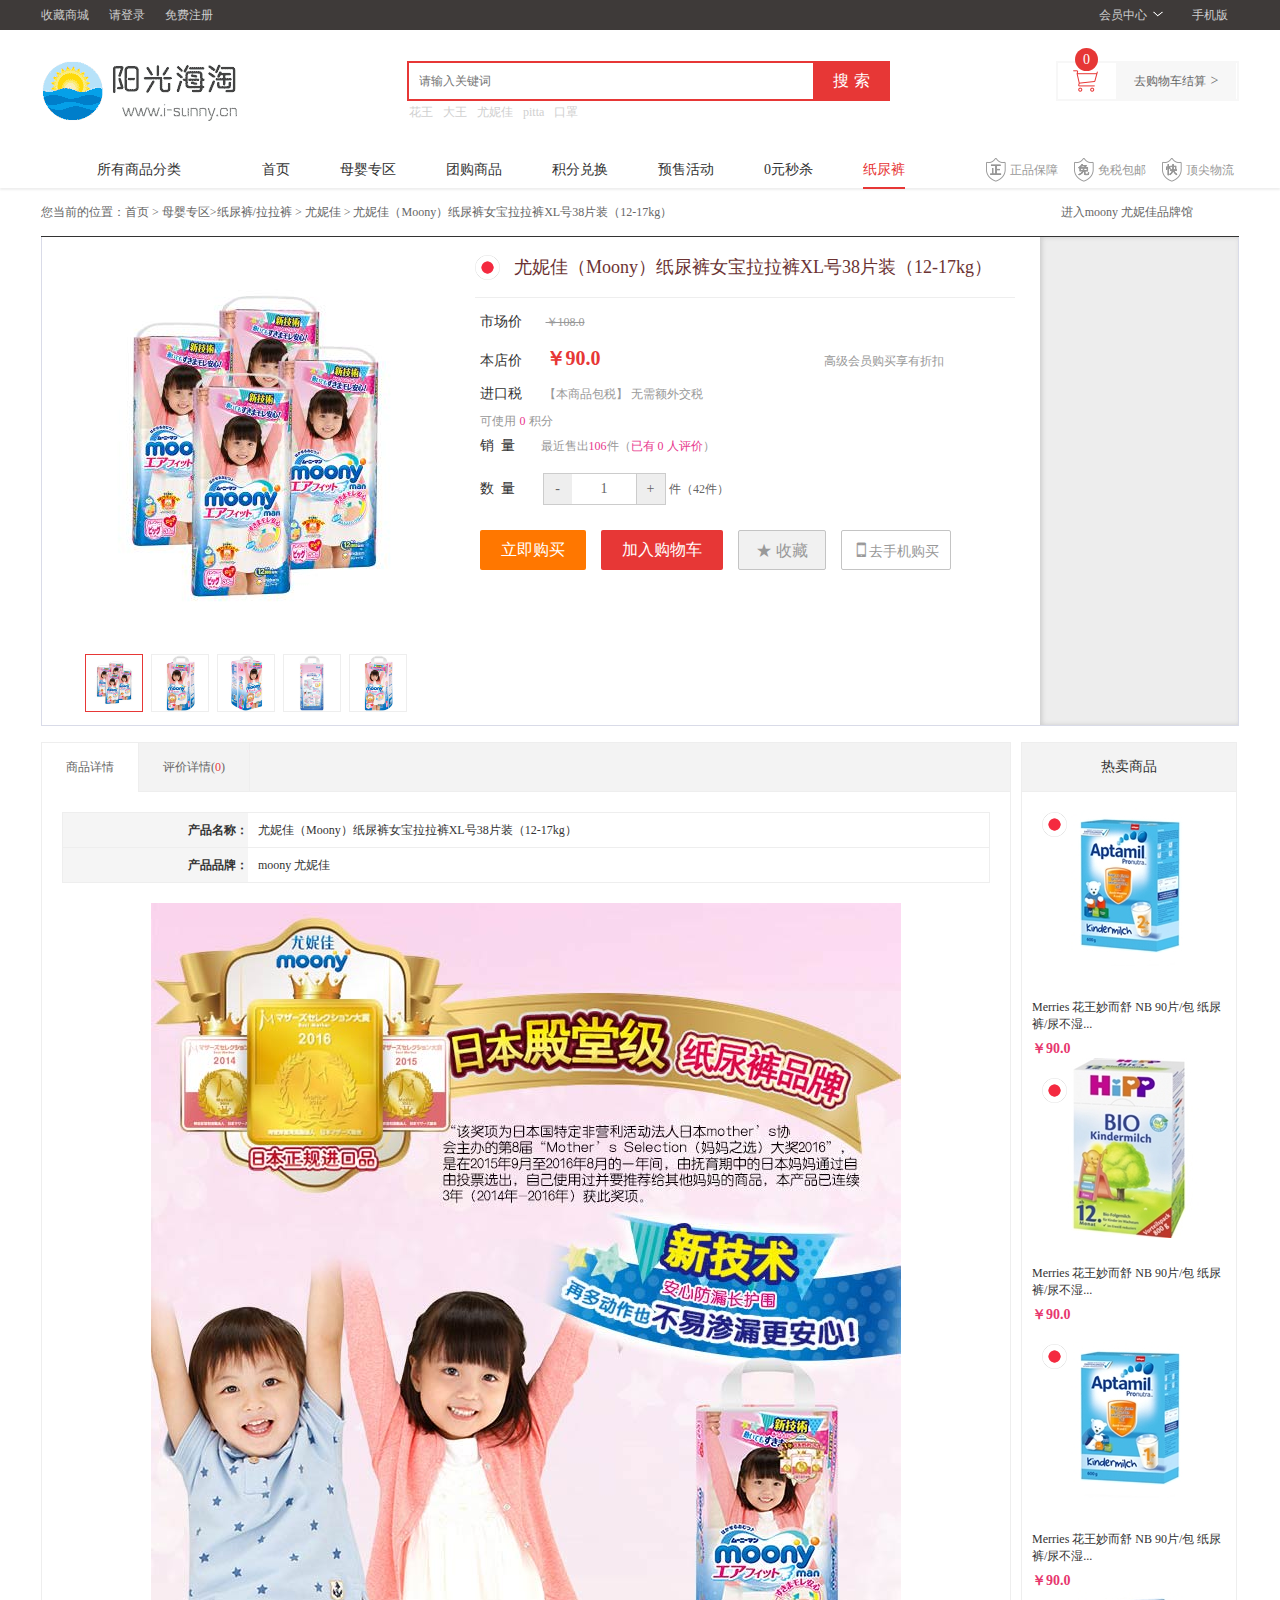
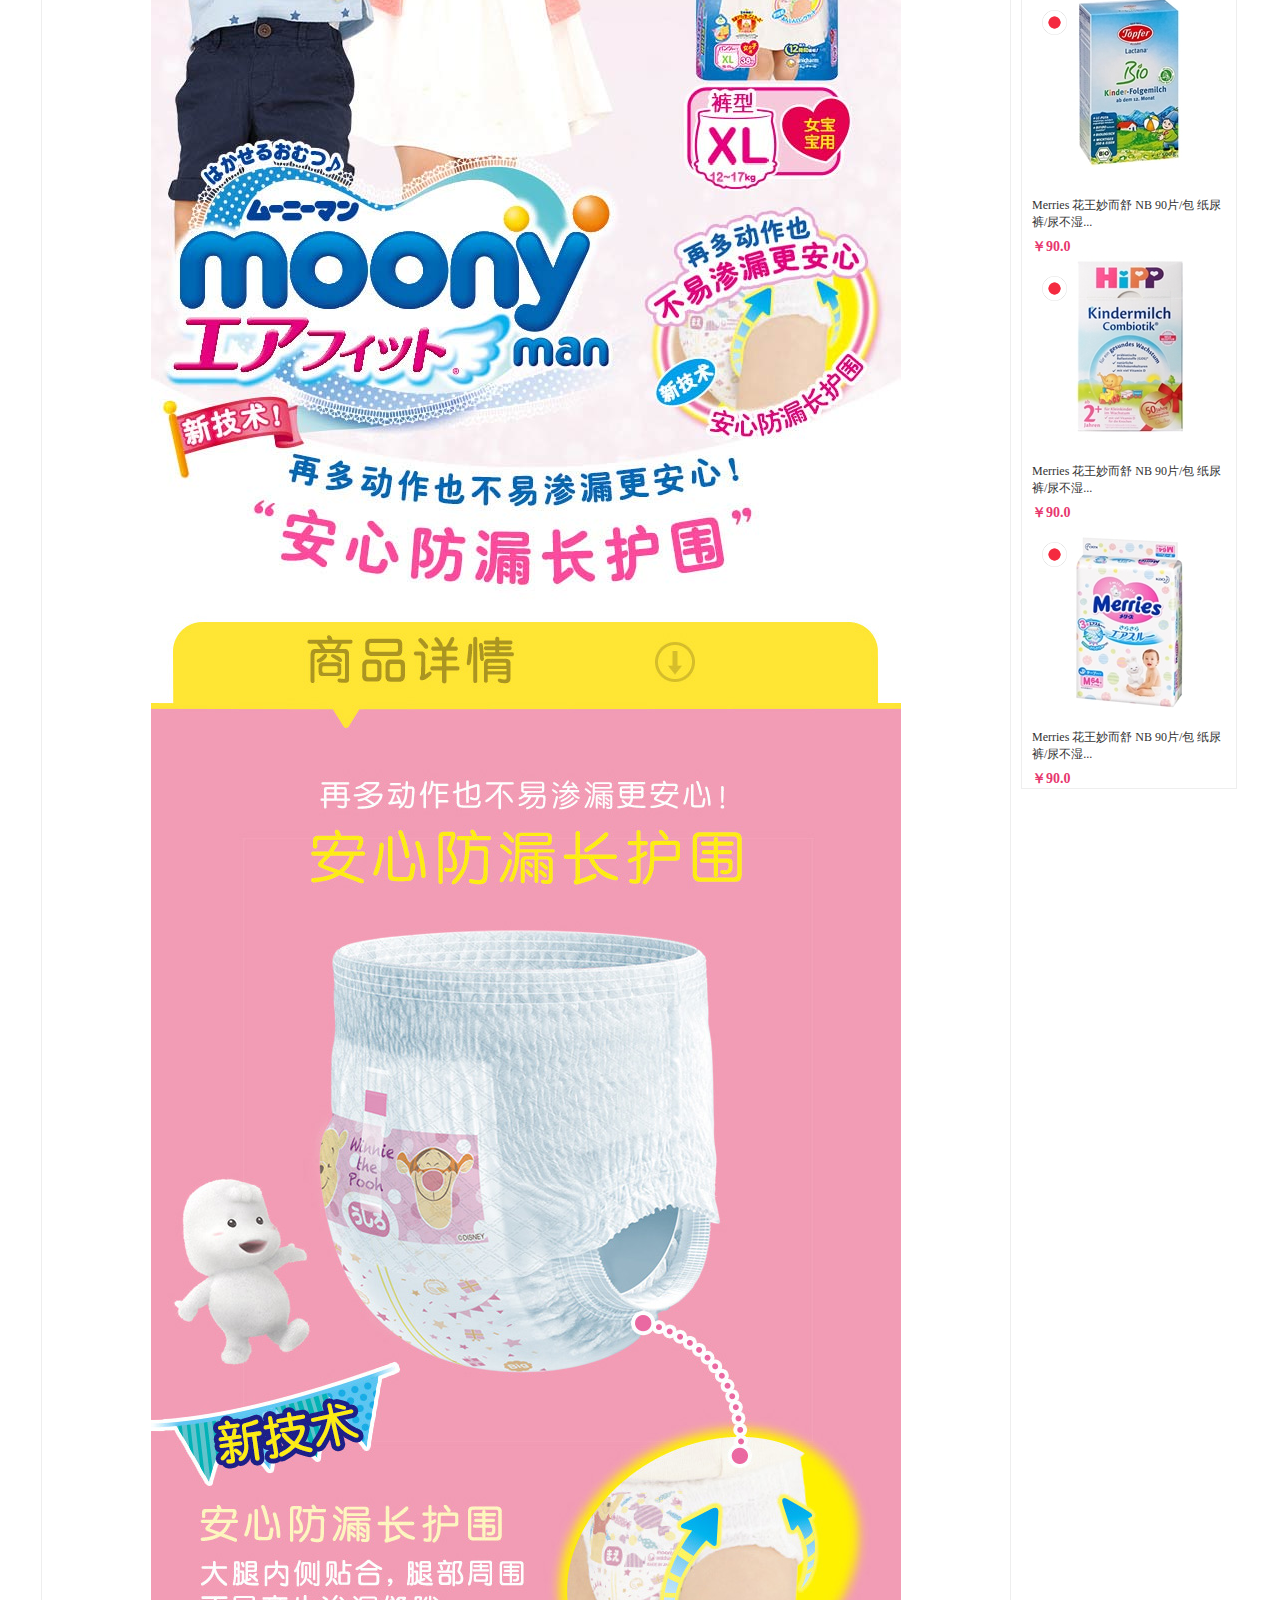
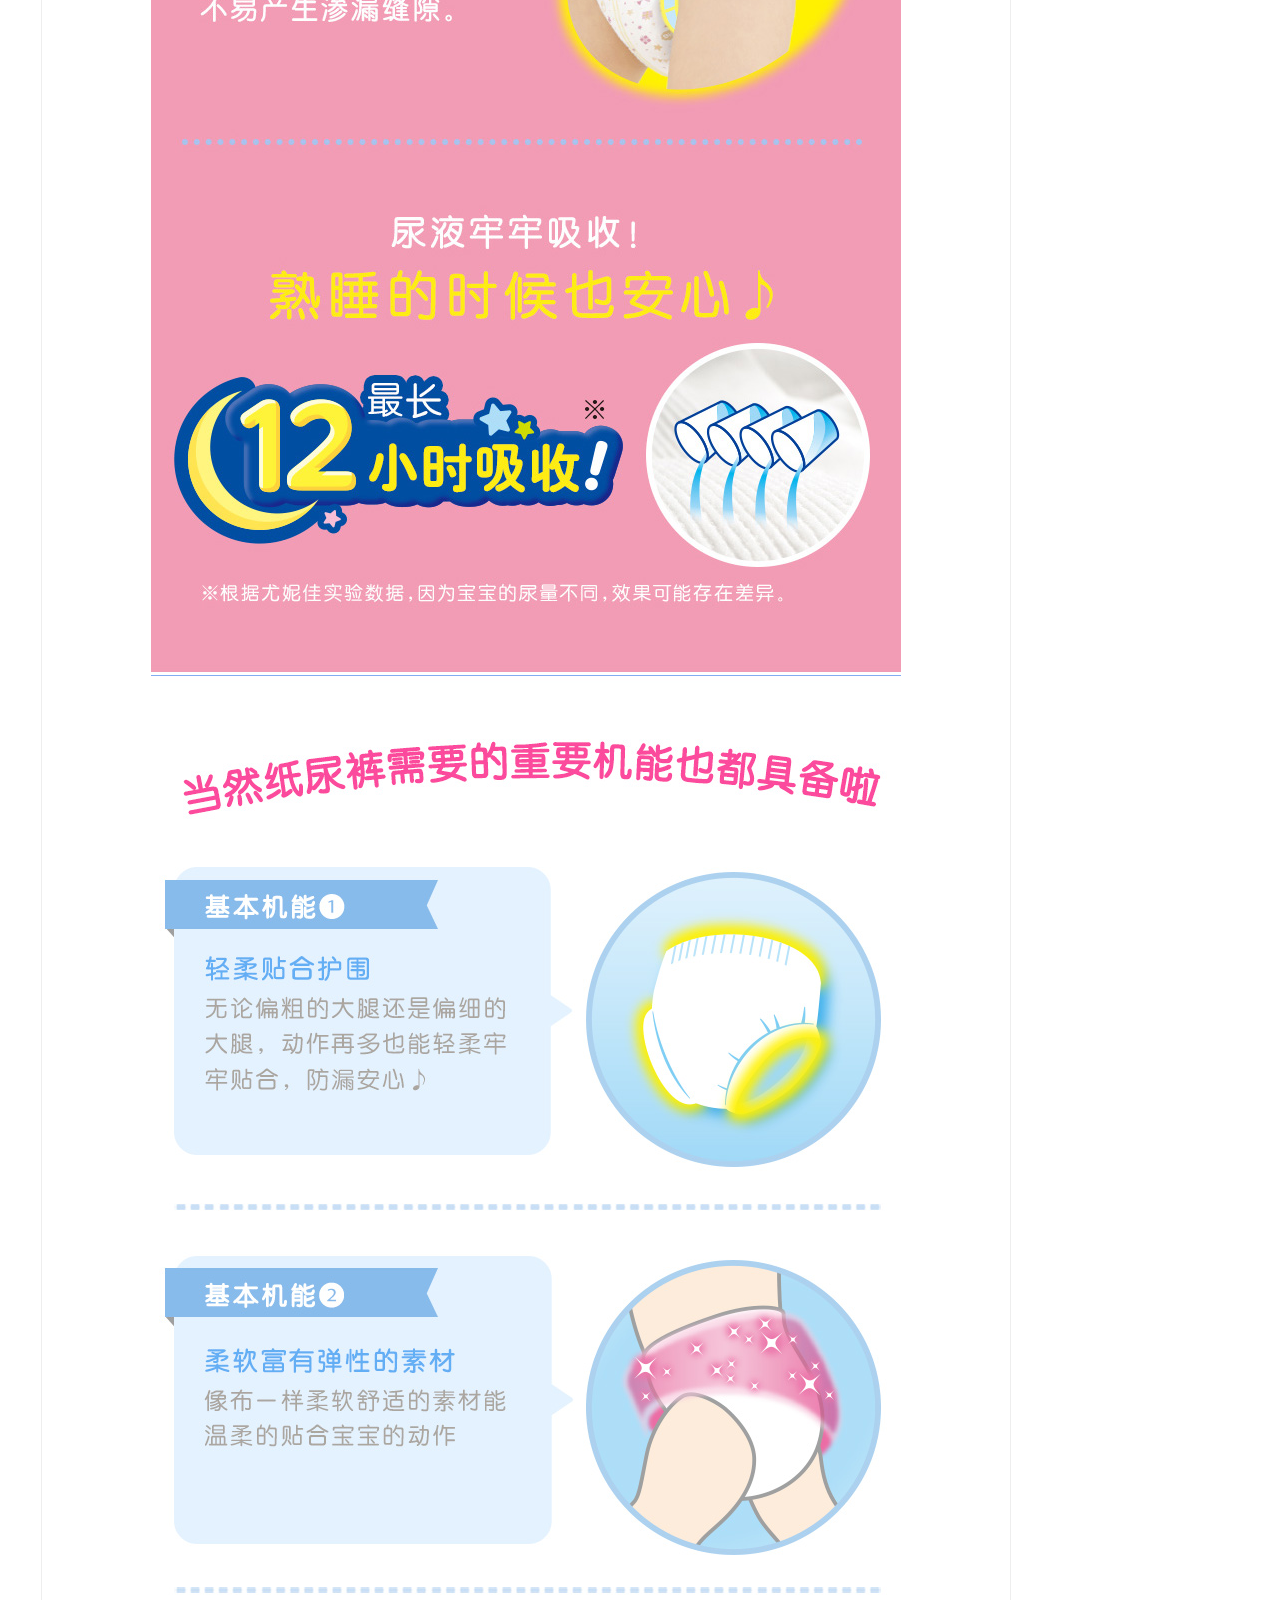
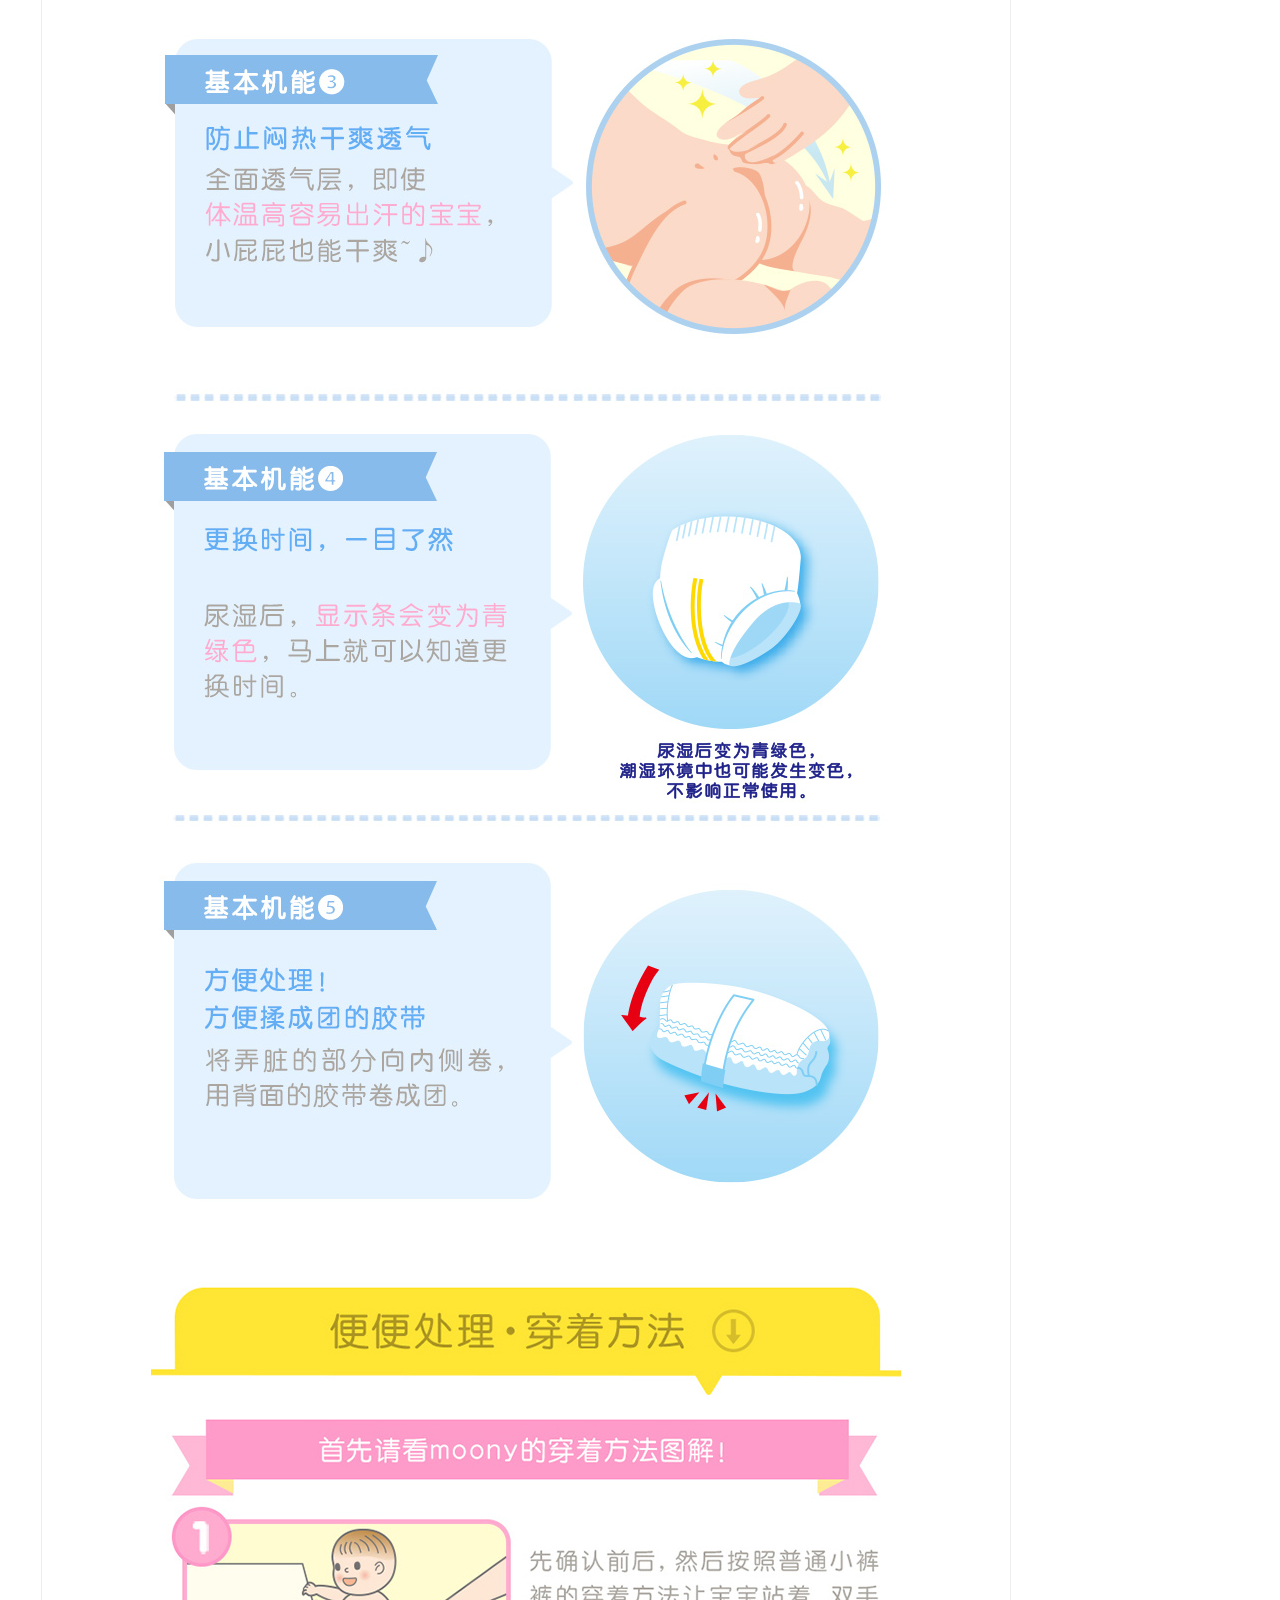
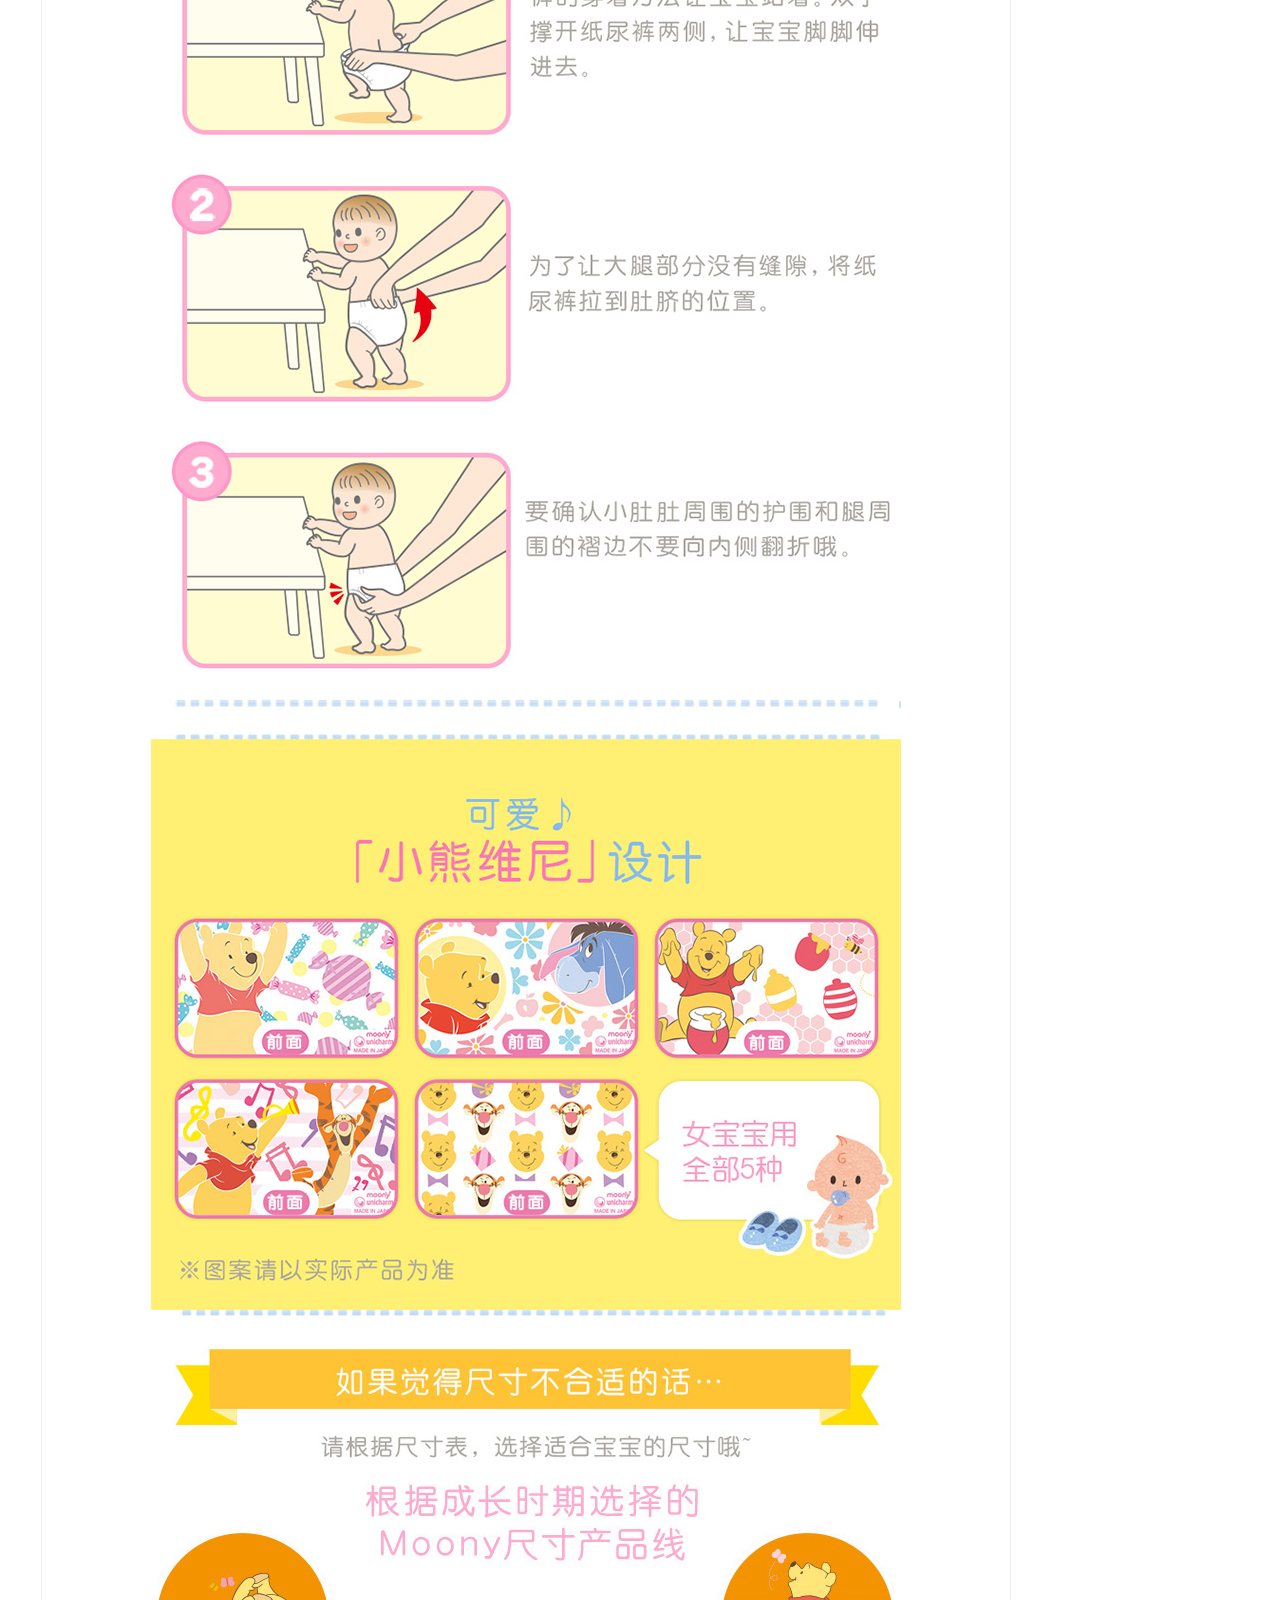
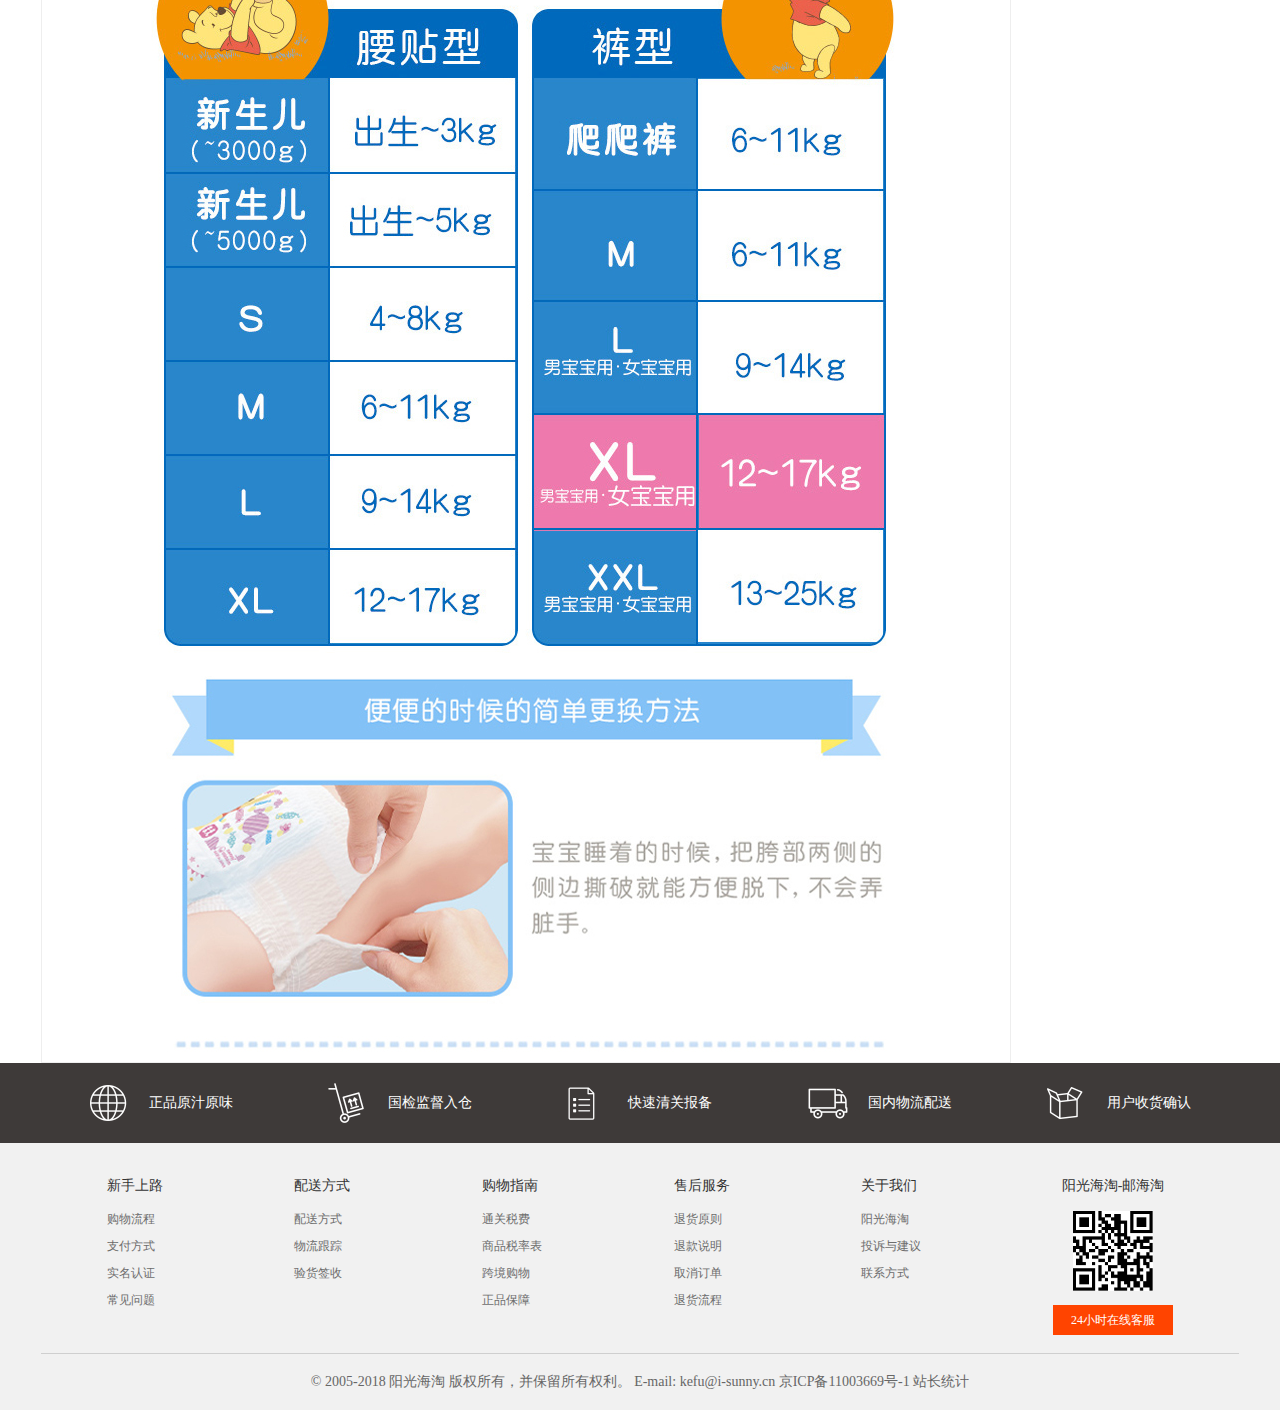
==== goods.html @ e4cca7de "修改" ====
<!DOCTYPE html>
<html>
	<head>
		<meta charset="UTF-8">
		<title>二级页面</title>
		<link rel="stylesheet" type="text/css" href="css/goods.css"/>
		<link rel="stylesheet" type="text/css" href="css/public.css"/>
		<link rel="stylesheet" type="text/css" href="font/goods/goods.css"/>
		<link rel="stylesheet" type="text/css" href="font/font_1x8osvziuw8/font-login.css"/>
		<script src="js/jquery-1.11.1.min.js"></script>
	</head>
	<body>
		<header>
			<div class="headTop">
				<div class="head-Top">
					<ul class="head-Top-ul-1">
						<li><a href="">收藏商城</a></li>
						<li><a href="login.html">请登录</a></li>
						<li><a href="register.html">免费注册</a></li>
					</ul>
					<ul class="head-Top-ul-2">
						<li><a href="">会员中心</a><img src="img/gt2.png" alt="" /></li>
						<li><a href="">手机版</a></li>
					</ul>
					<div class="head-more">
						<ul>
							<li><a href="">我的订单</a></li>
							<li><a href="">我的评价</a></li>
							<li><a href="">我的余额</a></li>
							<li><a href="">我的红包</a></li>
							<li><a href="">我的收藏</a></li>
							<li><a href="">修改收货地址</a></li>
						</ul>
					</div>
				</div>
			</div>
			<div class="logo">
				<div class="logo-content">
					<div class="logo-pic">
						<a href="###">
							<img src="img/logo.gif" alt="" />
						</a>
					</div>
					<div class="logo-center">
						<form>
							<input type="text" id="user" placeholder="请输入关键词" />
							<input type="button" id="logo-btn" value="搜索" />
						</form>
						<ul>
							<li><a href="">花王</a></li>
							<li><a href="">大王</a></li>
							<li><a href="">尤妮佳</a></li>
							<li><a href="">pitta</a></li>
							<li><a href="">口罩</a></li>
						</ul>
					</div>
					<div class="shopcar">
						<a href="###">
							<i></i>
							<span class="shopcar-s1">去购物车结算<em>&gt;</em></span>
						</a>
						<span class="shopcar-s2">0</span>
					</div>
				</div>
			</div>
			<nav>
				<p class="nav-select">所有商品分类</p>
				<ul class="nav-1">
					<li><a href="index.html">首页</a></li>
					<li><a href="###">母婴专区</a></li>
					<li><a href="###">团购商品</a></li>
					<li><a href="###">积分兑换</a></li>
					<li><a href="###">预售活动</a></li>
					<li><a href="###">0元秒杀</a></li>
					<li class="active"><a href="###">纸尿裤</a></li>
				</ul>
				<ul class="nav-2">
					<li>正品保障</li>
					<li>免税包邮</li>
					<li>顶尖物流</li>
				</ul>
				<div class="nav-3">
					<ul>
						<li>
							<p class="iconfont">&#xe64d;<a href="">母婴专区</a></p>
							<span><a href="">奶粉</a></span>
							<span><a href="">纸尿裤/拉拉裤</a></span>
						</li>
					</ul>
				</div>
				<div class="nav-4">
					<dl>
						<dt>奶粉：</dt>
						<dd>
							<p><a href="">喜宝</a></p>
							<p><a href="">A2</a></p>
							<p><a href="">爱他美</a></p>
							<p><a href="">牛栏</a></p>
							<p><a href="">美素佳儿</a></p>
							<p><a href="">Pre段</a></p>
							<p><a href="">1段奶粉</a></p>
							<p><a href="">2段奶粉</a></p>
							<p><a href="">3段奶粉</a></p>
							<p><a href="">4段奶粉</a></p>
						</dd>
					</dl>
					<dl>
						<dt>纸尿裤/拉拉裤：</dt>
						<dd>
							<p><a href="">花王</a></p>
							<p><a href="">大王</a></p>
							<p><a href="">尤妮佳</a></p>
							<p><a href="">NB号</a></p>
							<p><a href="">S号</a></p>
							<p><a href="">M号</a></p>
							<p><a href="">L号</a></p>
							<p><a href="">XL号</a></p>
							<p><a href="">XXL号</a></p>
							<p><a href="">拉拉裤</a></p>
						</dd>
					</dl>
				</div>
			</nav>
		</header>
		<section class="clear">
			<div class="content">
				<div class="cont-t">
					<p>您当前的位置：<a href="index.html">首页</a> > <a href="">母婴专区</a>><a href="">纸尿裤/拉拉裤</a> > <a href="">尤妮佳</a> > <a href="">尤妮佳（Moony）纸尿裤女宝拉拉裤XL号38片装（12-17kg）</a></p>
					<p><a href="">进入moony 尤妮佳品牌馆</a></p>
				</div>
				<div class="cont-m">
					<div class="cont-m-L">
						<div class="small-img">
							<img src="img/good1.jpg" alt="" />
							<img src="img/good2.jpg" alt="" />
							<img src="img/good3.jpg" alt="" />
							<img src="img/good4.jpg" alt="" />
							<img src="img/good5.jpg" alt="" />
							<div class="mask"></div>
							<div class="layer"></div>
						</div>
						<div class="bottom-img">
							<ul>
								<li class="active1"><img src="img/good1.jpg"/></li>
								<li><img src="img/good2.jpg"/></li>
								<li><img src="img/good3.jpg"/></li>
								<li><img src="img/good4.jpg"/></li>
								<li><img src="img/good5.jpg"/></li>
							</ul>
						</div>
						<div class="big-img">
							<img src="img/goodsD1.jpg" alt="" />
							<img src="img/goodsD2.jpg" alt="" />
							<img src="img/goodsD3.jpg" alt="" />
							<img src="img/goodsD4.jpg" alt="" />
							<img src="img/goodsD5.jpg" alt="" />
						</div>
					</div>
					<div class="cont-m-M">
						<h3>
							<img src="img/yuanquan.png" alt="" />
							<span>尤妮佳（Moony）纸尿裤女宝拉拉裤XL号38片装（12-17kg）</span>
						</h3>
						<div class="cont-m-M-b">
							<div class="cont-m-M-p1">市场价
								<span>￥108.0</span>
							</div>
							<div class="cont-m-M-p2">
								<span>本店价</span>
								<span class="money">￥90.0</span>
								<span class="cont-m-M-p2-s1">高级会员购买享有折扣<img src="img/gt2.png" alt="" /></span>
								<div class="huiyuanbuy">
									<h3>会员价格</h3>
									<dl>
										<dt>会员价格</dt>
										<dd>￥90.0</dd>
									</dl>
								</div>
							</div>
							<div class="cont-m-M-p3">
								<span>进口税</span>
								<span>【本商品包税】 无需额外交税</span>
							</div>
							<div class="cont-m-M-p4">
								<span>可使用</span>
								<span>0</span>
								<span>积分</span>
							</div>
							<div class="cont-m-M-p5">
								<span>销量</span>
								<span>最近售出<i>106</i>件（<em>已有 0 人评价</em>）</span>
							</div>
							<div class="cont-m-M-p6">
								<span>数量</span>
								<span>-</span>
								<span>1</span>
								<span>+</span>
								<span>件（<i>42</i>件）</span>
							</div>
							<div class="cont-m-M-p7">
								<input type="button" name="" id="t1" value="立即购买" />
								<input type="button" name="" id="t2" value="加入购物车" />
								<input type="button" name="" id="t3" value="★ 收藏" />
								<div class="iponepay">
									<span class="iconfont">&#xe6d5;</span><i>去手机购买</i>
								</div>
								<div class="erweima">
									<img src="img/erweima.png" alt="" />
								</div>
							</div>
						</div>
						
					</div>
					<div class="cont-m-R">
						
					</div>
				</div>
				<div class="cont-b clear">
					<div class="cont-b-L clear">
						<div class="cont-b-L-T">
							<!--968 48-->
							<ul>
								<li class="active3">商品详情</li>
								<li>评价详情(<i>0</i>)</li>
							</ul>
						</div>
						<div class="cont-b-L-B cont1">
							<div class="cont-b-L-B-T">
								<div class="reduce1">
									<div>产品名称：</div>
									<div>尤妮佳（Moony）纸尿裤女宝拉拉裤XL号38片装（12-17kg）</div>
								</div>
								<div class="reduce2">
									<div>产品品牌：</div>
									<div>moony 尤妮佳</div>
								</div>
							</div>
							<div class="cont-img">
								<img src="img/big1.jpg"/>
								<img src="img/big2.jpg"/>
								<img src="img/big3.jpg"/>
								<img src="img/big4.jpg"/>
								<img src="img/big5.jpg"/>
								<img src="img/big6.jpg"/>
								<img src="img/big7.jpg"/>
							</div>
						</div>
						<div class="cont-b-L-B2 cont1">
							<div class="cont-b-L-B2-C">
								<!--926 272-->
								<div class="box-top">
									<div class="box-top-L">
										<p><span>温馨提示：</span>因厂家更改产品包装、产地或者更换随机附件等没有任何提前通知，且每位咨询者购买情况、提问时间等不同，为此以下回复仅对提问者3天内有效，其他网友仅供参考！若由此给您带来不便请多谅解！</p>
									</div>
									<div class="box-top-R">
										<p>对自己使用过的商品进行评价，它将成为大家购买参考依据。</p>
										<p>评论隐私保护：1.匿名评论；2.注册用户评论(加密处理)用户可放心发表使用后的心得感受</p>
										<span>我要评价</span>
									</div>
								</div>
								<div class="box-middle">
									<span>全部评价（<i>0</i>）</span>
								</div>
								<div class="box-bottom">
									<p>暂时还没有任何用户评论</p>
									<span>上一页</span>
									<span>下一页</span>
								</div>
							</div>
						</div>
					</div>
					<div class="cont-b-R">
						<div class="cont-b-R-head">
							热卖商品
						</div>
						<div class="cont-b-R-content">
							<ul>
								<li>
									<span><img src="img/yuanquan.png" alt="" /></span>
									<a href="">
										<p><img src="img/main1-1.jpg" alt="" /></p>
										<p>Merries 花王妙而舒 NB 90片/包 纸尿裤/尿不湿...</p>
										<p>￥90.0</p>
									</a>
								</li>
								<li>
									<span><img src="img/yuanquan.png" alt="" /></span>
									<a href="">
										<p><img src="img/main1-2.jpg" alt="" /></p>
										<p>Merries 花王妙而舒 NB 90片/包 纸尿裤/尿不湿...</p>
										<p>￥90.0</p>
									</a>
								</li>
								<li>
									<span><img src="img/yuanquan.png" alt="" /></span>
									<a href="">
										<p><img src="img/main1-3.jpg" alt="" /></p>
										<p>Merries 花王妙而舒 NB 90片/包 纸尿裤/尿不湿...</p>
										<p>￥90.0</p>
									</a>
								</li>
								<li>
									<span><img src="img/yuanquan.png" alt="" /></span>
									<a href="">
										<p><img src="img/main1-4.jpg" alt="" /></p>
										<p>Merries 花王妙而舒 NB 90片/包 纸尿裤/尿不湿...</p>
										<p>￥90.0</p>
									</a>
								</li>
								<li>
									<span><img src="img/yuanquan.png" alt="" /></span>
									<a href="">
										<p><img src="img/main1-5.jpg" alt="" /></p>
										<p>Merries 花王妙而舒 NB 90片/包 纸尿裤/尿不湿...</p>
										<p>￥90.0</p>
									</a>
								</li>
								<li>
									<span><img src="img/yuanquan.png" alt="" /></span>
									<a href="">
										<p><img src="img/main1-6.jpg" alt="" /><span></span></p>
										<p>Merries 花王妙而舒 NB 90片/包 纸尿裤/尿不湿...</p>
										<p>￥90.0</p>
									</a>
								</li>
							</ul>
						</div>
					</div>
				</div>
			</div>
		</section>
		<footer>
			<div class="foot-1">
				
				<ul>
					<li>正品原汁原味</li>
					<li>国检监督入仓</li>
					<li>快速清关报备</li>
					<li>国内物流配送</li>
					<li>用户收货确认</li>
				</ul>
			</div>
			<div class="foot-2">
				<div class="foot-2-1">
					<dl>
						<dt>新手上路</dt>
						<dd><a href="">购物流程</a></dd>
						<dd><a href="">支付方式</a></dd>
						<dd><a href="">实名认证</a></dd>
						<dd><a href="">常见问题</a></dd>
					</dl>
					<dl>
						<dt>配送方式</dt>
						<dd><a href="">配送方式</a></dd>
						<dd><a href="">物流跟踪</a></dd>
						<dd><a href="">验货签收</a></dd>
					</dl>
					<dl>
						<dt>购物指南</dt>
						<dd><a href="">通关税费</a></dd>
						<dd><a href="">商品税率表</a></dd>
						<dd><a href="">跨境购物</a></dd>
						<dd><a href="">正品保障</a></dd>
					</dl>
					<dl>
						<dt>售后服务</dt>
						<dd><a href="">退货原则</a></dd>
						<dd><a href="">退款说明</a></dd>
						<dd><a href="">取消订单</a></dd>
						<dd><a href="">退货流程</a></dd>
					</dl>
					<dl>
						<dt>关于我们</dt>
						<dd><a href="">阳光海淘</a></dd>
						<dd><a href="">投诉与建议</a></dd>
						<dd><a href="">联系方式</a></dd>
					</dl>
					<dl>
						<dt>阳光海淘-邮海淘</dt>
						<dd><img src="img/erweima.png"/></dd>
						<dd><a href="">24小时在线客服</a></dd>
					</dl>
				</div>
				</div>
				
			<div class="foot-3">
				<p>© 2005-2018 阳光海淘 版权所有，并保留所有权利。 E-mail: kefu@i-sunny.cn 京ICP备11003669号-1 站长统计</p>
			</div>
		</footer>
	</body>
</html>
<script src="js/goods.js"></script>
---- css/goods.css ----
header {
  width: 100%;
  height: 188px;
  background: #fff;
  box-shadow: 0px 2px 2px #eeeeee;
}
header .headTop {
  width: 100%;
  height: 30px;
  background: #3e3a39;
}
header .headTop .head-Top {
  width: 1198px;
  height: 30px;
  margin: 0 auto;
  display: flex;
  justify-content: space-between;
  align-items: center;
  position: relative;
}
header .headTop .head-Top .head-Top-ul-1, header .headTop .head-Top .head-Top-ul-2 {
  display: flex;
}
header .headTop .head-Top .head-Top-ul-1 li a {
  font-size: 12px;
  color: #ccc;
}
header .headTop .head-Top .head-Top-ul-1 li a:hover {
  color: rgba(204, 204, 204, 0.8);
}
header .headTop .head-Top .head-Top-ul-1 li:nth-of-type(2) a {
  margin: 0 20px;
}
header .headTop .head-Top .head-Top-ul-2 li:nth-of-type(1) img {
  display: inline-block;
  margin-left: 5px;
  width: 12px;
  height: 12px;
  transition: all 0.2s steps(5);
}
header .headTop .head-Top .head-Top-ul-2 li:nth-of-type(1):hover img {
  transform: rotateZ(180deg);
}
header .headTop .head-Top .head-Top-ul-2 li {
  padding: 0 11px 0 17px;
}
header .headTop .head-Top .head-Top-ul-2 li a {
  color: #ccc;
  font-size: 12px;
}
header .headTop .head-Top .head-Top-ul-2 li:hover a {
  color: rgba(204, 204, 204, 0.8);
}
header .headTop .head-Top .head-more {
  width: 95px;
  height: 180px;
  background: #fff;
  position: absolute;
  top: 37px;
  right: 65px;
  box-shadow: 2px 2px 5px #ccc;
  display: none;
  opacity: 0.2;
  z-index: 9999;
}
header .headTop .head-Top .head-more ul li {
  text-align: center;
  height: 29px;
  line-height: 30px;
  border-bottom: 1px dashed #ccc;
}
header .headTop .head-Top .head-more ul li:hover {
  background: #f7f7f7;
}
header .headTop .head-Top .head-more ul li:last-of-type {
  border-bottom: none;
}
header .logo {
  width: 100%;
  height: 121px;
}
header .logo .logo-content {
  display: flex;
  justify-content: space-between;
  align-items: center;
  width: 1198px;
  height: 121px;
  margin: 0 auto;
}
header .logo .logo-center form {
  display: flex;
  align-items: center;
  width: 479px;
  height: 36px;
  border: 2px solid #e73736;
}
header .logo .logo-center form #user {
  width: 422px;
  height: 36px;
  border: none;
  color: #d0d0d0;
  font-size: 12px;
  padding-left: 10px;
  line-height: 36px;
}
header .logo .logo-center form #logo-btn {
  text-align: center;
  width: 80px;
  height: 36px;
  border: none;
  background: #e73736;
  color: #fff;
  line-height: 36px;
  letter-spacing: 5px;
  font-size: 16px;
  padding-left: 7px;
}
header .logo .logo-center form #logo-btn:hover {
  cursor: pointer;
}
header .logo .logo-center ul {
  display: flex;
  margin-top: 3px;
  margin-left: 2px;
}
header .logo .logo-center ul li {
  margin-right: 10px;
}
header .logo .logo-center ul li a {
  font-size: 12px;
  color: #d0d0d0;
}
header .logo .logo-center ul li:hover a {
  color: #e73736;
}
header .shopcar {
  width: 179px;
  height: 36px;
  border: 2px solid #f7f7f7;
  margin-top: -20px;
  position: relative;
}
header .shopcar i {
  display: inline-block;
  width: 55px;
  height: 34px;
  background: #fff url(../img/shopcar2.jpg) no-repeat center center;
  vertical-align: middle;
}
header .shopcar .shopcar-s1 {
  display: inline-block;
  line-height: 36px;
  vertical-align: middle;
  font-size: 12px;
  width: 120px;
  text-align: center;
  background: #f7f7f7;
  color: #666666;
}
header .shopcar .shopcar-s1:hover {
  color: rgba(102, 102, 102, 0.8);
}
header .shopcar .shopcar-s1 em {
  font-size: 14px;
  padding-left: 5px;
}
header .shopcar .shopcar-s2 {
  display: block;
  width: 23px;
  height: 23px;
  background: #e63736;
  border-radius: 50%;
  color: #fff;
  text-align: center;
  line-height: 24px;
  position: absolute;
  top: -15px;
  left: 17px;
}
header nav {
  width: 1198px;
  height: 38px;
  margin: 0 auto;
  display: flex;
  align-items: center;
  position: relative;
}
header nav > p {
  height: 38px;
  line-height: 38px;
  padding: 0 56px;
  color: #333;
  font-size: 14px;
}
header nav > p:hover {
  color: #e73736;
}
header nav .nav-1 {
  display: flex;
}
header nav .nav-1 li {
  padding: 0 25px;
  line-height: 38px;
}
header nav .nav-1 li a {
  display: block;
  height: 36px;
  color: #333;
  font-size: 14px;
}
header nav .nav-1 li a:hover {
  color: #e73736;
  border-bottom: 2px solid #e73736;
}
header nav .nav-1 .active a {
  display: block;
  height: 36px;
  color: #e73736;
  border-bottom: 2px solid #e73736;
}
header nav .nav-2 {
  display: flex;
  margin-left: 40px;
}
header nav .nav-2 li {
  margin-left: 16px;
  height: 38px;
  line-height: 38px;
  padding-left: 24px;
  font-size: 12px;
  color: #999999;
}
header nav .nav-2 li:nth-of-type(1) {
  background: url(../img/zhengpin.png) no-repeat left center;
}
header nav .nav-2 li:nth-of-type(2) {
  background: url(../img/mianshui.png) no-repeat left center;
}
header nav .nav-2 li:nth-of-type(3) {
  background: url(../img/wuliu.png) no-repeat left center;
}
header .nav-3 {
  width: 210px;
  height: 400px;
  background: #3e3a39;
  position: absolute;
  top: 38px;
  left: 0;
  z-index: 9999;
  display: none;
}
header .nav-3 ul li {
  height: 80px;
}
header .nav-3 ul li:hover {
  background: rgba(85, 85, 85, 0.6) url(../img/goods-line.png) repeat-y;
}
header .nav-3 ul li p {
  padding-top: 18px;
  padding-left: 30px;
  padding-bottom: 16px;
  color: #cfcfcf;
  font-size: 16px !important;
}
header .nav-3 ul li p a {
  padding-left: 15px;
  font-size: 16px;
  color: #fff;
}
header .nav-3 ul li span:nth-of-type(1) {
  padding-left: 23px;
}
header .nav-3 ul li span:nth-of-type(1) a {
  color: #fff;
  font-size: 12px;
}
header .nav-3 ul li span:nth-of-type(1) a:hover {
  text-decoration: underline;
}
header .nav-3 ul li span:nth-of-type(2) {
  padding-left: 13px;
}
header .nav-3 ul li span:nth-of-type(2) a {
  color: #fff;
  font-size: 12px;
}
header .nav-3 ul li span:nth-of-type(2) a:hover {
  text-decoration: underline;
}
header .nav-4 {
  width: 988px;
  height: 400px;
  position: absolute;
  top: 38px;
  left: 210px;
  box-shadow: 2px 2px 2px #eee;
  z-index: 9999;
  display: none;
  background: #fff;
}
header .nav-4 dl:nth-of-type(1) {
  padding: 38px 0 0 108px;
}
header .nav-4 dl:nth-of-type(1) dt {
  float: left;
  padding-right: 25px;
  font-size: 12px;
  color: #e93736;
}
header .nav-4 dl:nth-of-type(1) dd {
  float: left;
  width: 790px;
}
header .nav-4 dl:nth-of-type(1) dd p {
  display: inline-block;
  width: 118px;
}
header .nav-4 dl:nth-of-type(1) dd p a {
  color: #666666;
  font-size: 10px;
}
header .nav-4 dl:nth-of-type(1) dd p a:hover {
  color: #e93736;
}
header .nav-4 dl:nth-of-type(1) dd p:nth-of-type(7) {
  padding-top: 19px;
}
header .nav-4 dl:nth-of-type(2) dt {
  padding: 35px 0 0 55px;
  float: left;
  padding-right: 25px;
  font-size: 12px;
  color: #e93736;
}
header .nav-4 dl:nth-of-type(2) dd {
  float: left;
  width: 790px;
  padding-top: 35px;
}
header .nav-4 dl:nth-of-type(2) dd p {
  display: inline-block;
  width: 118px;
}
header .nav-4 dl:nth-of-type(2) dd p a {
  color: #666666;
  font-size: 10px;
}
header .nav-4 dl:nth-of-type(2) dd p a:hover {
  color: #e93736;
}
header .nav-4 dl:nth-of-type(2) dd p:nth-of-type(7) {
  padding-top: 19px;
}

section {
  width: 100%;
}
section .content {
  width: 1198px;
  margin: 0 auto;
}
section .content .cont-t {
  width: 1198px;
  height: 48px;
  line-height: 48px;
  border-bottom: 1px solid #333;
}
section .content .cont-t p {
  display: inline-block;
  color: #666666;
  font-size: 12px;
}
section .content .cont-t p a {
  color: #666666;
  font-size: 12px;
}
section .content .cont-t p:nth-of-type(2) {
  margin-left: 385px;
}
section .content .cont-t p:nth-of-type(2):hover a {
  color: #e93736;
}
section .content .cont-m {
  width: 1196px;
  height: 488px;
  border-bottom: 1px solid #d9dbe8;
  border-left: 1px solid #d9dbe8;
  border-right: 1px solid #d9dbe8;
}
section .content .cont-m .cont-m-L {
  float: left;
  width: 420px;
  height: 476px;
  position: relative;
  padding-top: 12px;
  margin-right: 8px;
}
section .content .cont-m .cont-m-L .small-img {
  width: 400px;
  height: 400px;
  margin: 0 7px 0 12px;
  position: relative;
}
section .content .cont-m .cont-m-L .small-img img {
  position: absolute;
  top: 0;
  left: 0;
}
section .content .cont-m .cont-m-L .small-img img:nth-of-type(1) {
  z-index: 1;
}
section .content .cont-m .cont-m-L .small-img .mask {
  width: 200px;
  height: 200px;
  background: url(../img/good1.jpg) no-repeat 0 0;
  cursor: move;
  position: absolute;
  top: 0;
  left: 0;
  z-index: 9999;
  display: none;
}
section .content .cont-m .cont-m-L .small-img .layer {
  width: 400px;
  height: 400px;
  background: #eee;
  opacity: 0.5;
  position: absolute;
  top: 0;
  left: 0;
  display: none;
  z-index: 9998;
}
section .content .cont-m .cont-m-L .bottom-img {
  width: 330px;
  height: 58px;
}
section .content .cont-m .cont-m-L .bottom-img ul {
  display: flex;
  margin: 5px 0 15px 35px;
}
section .content .cont-m .cont-m-L .bottom-img ul li {
  width: 56px;
  height: 56px;
  border: 1px solid #eee;
  margin-left: 8px;
}
section .content .cont-m .cont-m-L .bottom-img ul li img {
  width: 56px;
  height: 56px;
}
section .content .cont-m .cont-m-L .bottom-img ul .active1 {
  border: 1px solid #e73736;
}
section .content .cont-m .cont-m-L .big-img {
  width: 400px;
  height: 400px;
  border: 1px solid #333;
  overflow: hidden;
  position: absolute;
  top: 12px;
  display: none;
  z-index: 9999;
  left: 420px;
}
section .content .cont-m .cont-m-L .big-img img {
  position: absolute;
  top: 0;
  left: 0;
}
section .content .cont-m .cont-m-L .big-img img:nth-of-type(1) {
  z-index: 1;
}
section .content .cont-m .cont-m-M {
  width: 570px;
  height: 488px;
  float: left;
}
section .content .cont-m .cont-m-M > h3 {
  width: 540px;
  height: 60px;
  margin-left: 5px;
  border-bottom: 1px solid #eee;
}
section .content .cont-m .cont-m-M > h3 img {
  width: 25px;
  height: 25px;
  display: inline-block;
  vertical-align: middle;
}
section .content .cont-m .cont-m-M > h3 span {
  height: 60px;
  color: #6c3333;
  line-height: 60px;
  font-size: 18px;
  margin-left: 10px;
  display: inline-block;
  vertical-align: middle;
}
section .content .cont-m .cont-m-M .cont-m-M-b {
  margin-left: 10px;
}
section .content .cont-m .cont-m-M .cont-m-M-b .cont-m-M-p1 {
  margin-top: 15px;
  font-size: 14px;
  color: #333;
}
section .content .cont-m .cont-m-M .cont-m-M-b .cont-m-M-p1 span {
  margin-left: 20px;
  font-size: 12px;
  text-decoration: line-through;
  color: #999999;
}
section .content .cont-m .cont-m-M .cont-m-M-b .cont-m-M-p2 {
  line-height: 20px;
  height: 20px;
  margin-top: 17px;
  position: relative;
}
section .content .cont-m .cont-m-M .cont-m-M-b .cont-m-M-p2 span:nth-of-type(1) {
  font-size: 14px;
  line-height: 20px;
  color: #333;
}
section .content .cont-m .cont-m-M .cont-m-M-b .cont-m-M-p2 span:nth-of-type(2) {
  font-size: 20px;
  color: #e73736;
  display: inline-block;
  width: 50px;
  font-weight: bold;
  margin-left: 20px;
  line-height: 20px;
}
section .content .cont-m .cont-m-M .cont-m-M-b .cont-m-M-p2 span:nth-of-type(3) {
  margin-left: 225px;
  color: #999;
  line-height: 20px;
  font-size: 12px;
}
section .content .cont-m .cont-m-M .cont-m-M-b .cont-m-M-p2 span:nth-of-type(3):hover {
  color: #e73736;
}
section .content .cont-m .cont-m-M .cont-m-M-b .cont-m-M-p2 span:nth-of-type(3) img {
  display: inline-block;
  width: 14px;
  height: 12px;
}
section .content .cont-m .cont-m-M .cont-m-M-b .cont-m-M-p2 .huiyuanbuy {
  width: 254px;
  height: 83px;
  border: 1px solid #eee;
  position: absolute;
  top: 25px;
  left: 275px;
  background: #f8f8f8;
  display: none;
}
section .content .cont-m .cont-m-M .cont-m-M-b .cont-m-M-p2 .huiyuanbuy > h3 {
  width: 224px;
  height: 34px;
  margin-left: 15px;
  border-bottom: 1px solid #eee;
  line-height: 34px;
  font-size: 16px;
}
section .content .cont-m .cont-m-M .cont-m-M-b .cont-m-M-p2 .huiyuanbuy > dl {
  margin-left: 15px;
}
section .content .cont-m .cont-m-M .cont-m-M-b .cont-m-M-p2 .huiyuanbuy > dl dt {
  margin-top: 5px;
}
section .content .cont-m .cont-m-M .cont-m-M-b .cont-m-M-p2 .huiyuanbuy > dl dt, section .content .cont-m .cont-m-M .cont-m-M-b .cont-m-M-p2 .huiyuanbuy > dl dd {
  font-size: 12px;
  color: #333333;
}
section .content .cont-m .cont-m-M .cont-m-M-b .cont-m-M-p3 {
  margin-top: 17px;
}
section .content .cont-m .cont-m-M .cont-m-M-b .cont-m-M-p3 span:nth-of-type(1) {
  color: #333;
  font-size: 14px;
}
section .content .cont-m .cont-m-M .cont-m-M-b .cont-m-M-p3 span:nth-of-type(2) {
  margin-left: 18px;
  color: #999;
  font-size: 12px;
}
section .content .cont-m .cont-m-M .cont-m-M-b .cont-m-M-p4 {
  margin-top: 12px;
  line-height: 12px;
  height: 12px;
}
section .content .cont-m .cont-m-M .cont-m-M-b .cont-m-M-p4 span {
  font-size: 12px;
  color: #999;
}
section .content .cont-m .cont-m-M .cont-m-M-b .cont-m-M-p4 span:nth-of-type(2) {
  color: #e8378d;
}
section .content .cont-m .cont-m-M .cont-m-M-b .cont-m-M-p5 {
  margin-top: 12px;
  height: 14px;
  line-height: 14px;
}
section .content .cont-m .cont-m-M .cont-m-M-b .cont-m-M-p5 span:nth-of-type(1) {
  display: inline-block;
  width: 42px;
  letter-spacing: 7px;
  font-size: 14px;
  color: #333;
}
section .content .cont-m .cont-m-M .cont-m-M-b .cont-m-M-p5 span:nth-of-type(2) {
  margin-left: 15px;
  font-size: 12px;
  color: #999;
}
section .content .cont-m .cont-m-M .cont-m-M-b .cont-m-M-p5 span:nth-of-type(2) i, section .content .cont-m .cont-m-M .cont-m-M-b .cont-m-M-p5 span:nth-of-type(2) em {
  color: #e8378d;
}
section .content .cont-m .cont-m-M .cont-m-M-b .cont-m-M-p6 {
  margin-top: 20px;
  height: 32px;
  line-height: 32px;
}
section .content .cont-m .cont-m-M .cont-m-M-b .cont-m-M-p6 span:nth-of-type(1) {
  font-size: 14px;
  color: #333;
  letter-spacing: 7px;
  display: inline-block;
  width: 42px;
}
section .content .cont-m .cont-m-M .cont-m-M-b .cont-m-M-p6 span:nth-of-type(3) {
  display: inline-block;
  width: 64px;
  height: 30px;
  border-bottom: 1px solid #ccc;
  border-top: 1px solid #ccc;
  text-align: center;
  line-height: 30px;
  background: #fff;
  margin-left: -4px;
}
section .content .cont-m .cont-m-M .cont-m-M-b .cont-m-M-p6 span:nth-of-type(2) {
  display: inline-block;
  width: 28px;
  height: 30px;
  border: 1px solid #ccc;
  background: #eee;
  text-align: center;
  line-height: 30px;
  margin-left: 17px;
  cursor: pointer;
}
section .content .cont-m .cont-m-M .cont-m-M-b .cont-m-M-p6 span:nth-of-type(4) {
  display: inline-block;
  width: 28px;
  height: 30px;
  border: 1px solid #ccc;
  background: #eee;
  text-align: center;
  line-height: 30px;
  margin-left: -4px;
  cursor: pointer;
}
section .content .cont-m .cont-m-M .cont-m-M-b .cont-m-M-p6 span:nth-of-type(5) {
  font-size: 12px;
}
section .content .cont-m .cont-m-M .cont-m-M-b .cont-m-M-p7 {
  margin-top: 25px;
  display: flex;
  position: relative;
}
section .content .cont-m .cont-m-M .cont-m-M-b .cont-m-M-p7 #t1 {
  width: 106px;
  height: 40px;
  background: #ff7700;
  font-size: 16px;
  line-height: 40px;
  text-align: center;
  border: none;
  border-radius: 2px;
  color: #fff;
  cursor: pointer;
}
section .content .cont-m .cont-m-M .cont-m-M-b .cont-m-M-p7 #t2 {
  width: 122px;
  height: 40px;
  background: #e73736;
  font-size: 16px;
  line-height: 40px;
  text-align: center;
  border: none;
  border-radius: 2px;
  color: #fff;
  margin: 0 15px;
  cursor: pointer;
}
section .content .cont-m .cont-m-M .cont-m-M-b .cont-m-M-p7 #t3 {
  width: 88px;
  height: 40px;
  background: #f1f1f1;
  font-size: 16px;
  line-height: 40px;
  text-align: center;
  border: 1px solid #c4c4c4;
  border-radius: 2px;
  color: #999999;
  cursor: pointer;
}
section .content .cont-m .cont-m-M .cont-m-M-b .cont-m-M-p7 #t3:hover {
  color: #e73736;
}
section .content .cont-m .cont-m-M .cont-m-M-b .cont-m-M-p7 .iponepay {
  width: 108px;
  height: 38px;
  background: #fff;
  font-size: 14px !important;
  line-height: 38px;
  text-align: center;
  border: 1px solid #c4c4c4;
  border-radius: 2px;
  color: #999999;
  margin-left: 15px;
  cursor: pointer;
}
section .content .cont-m .cont-m-M .cont-m-M-b .cont-m-M-p7 .erweima {
  width: 110px;
  height: 110px;
  border: 1px solid #eee;
  position: absolute;
  top: -114px;
  left: 360px;
  display: none;
}
section .content .cont-m .cont-m-M .cont-m-M-b .cont-m-M-p7 .erweima img {
  width: 110px;
  height: 110px;
}
section .content .cont-m .cont-m-R {
  float: right;
  width: 198px;
  height: 488px;
  background: #ededed;
  box-shadow: 2px 0px 5px #ccc inset;
}
section .cont-b {
  width: 1196px;
  margin-top: 16px;
}
section .cont-b .cont-b-L {
  border: 1px solid #eee;
  width: 968px;
  float: left;
}
section .cont-b .cont-b-L .cont-b-L-T {
  width: 968px;
  height: 48px;
  background: #f3f3f3;
  border-bottom: 1px solid #eee;
}
section .cont-b .cont-b-L .cont-b-L-T ul {
  display: flex;
  line-height: 48px;
}
section .cont-b .cont-b-L .cont-b-L-T ul li {
  font-size: 12px;
  padding: 0 24px;
  border-right: 1px solid #eee;
  height: 48px;
}
section .cont-b .cont-b-L .cont-b-L-T ul li:hover {
  background: #fff;
}
section .cont-b .cont-b-L .cont-b-L-T ul li i {
  color: #e7373b;
}
section .cont-b .cont-b-L .cont-b-L-T ul .active3 {
  height: 49px;
  background: #fff;
}
section .cont-b .cont-b-L .cont-b-L-B {
  width: 968px;
  padding-top: 20px;
  display: block;
}
section .cont-b .cont-b-L .cont-b-L-B2 {
  width: 968px;
  padding-top: 20px;
  display: none;
}
section .cont-b .cont-b-L .cont-b-L-B2-C {
  width: 926px;
  margin: 0 20px 20px 20px;
  border: 1px solid #eee;
}
section .cont-b .cont-b-L .cont-b-L-B2-C .box-top {
  width: 926px;
  height: 112px;
  display: flex;
}
section .cont-b .cont-b-L .cont-b-L-B2-C .box-top .box-top-L {
  width: 521px;
  border-right: 1px solid #eee;
  border-bottom: 1px solid #eee;
  padding: 20px;
  line-height: 24px;
  font-size: 12px;
}
section .cont-b .cont-b-L .cont-b-L-B2-C .box-top .box-top-L p span {
  color: #e73736;
}
section .cont-b .cont-b-L .cont-b-L-B2-C .box-top .box-top-R {
  width: 324px;
  border-bottom: 1px solid #eee;
  height: 88px;
  font-size: 12px;
  line-height: 30px;
  padding: 16px 20px 7px 20px;
  position: relative;
}
section .cont-b .cont-b-L .cont-b-L-B2-C .box-top .box-top-R span {
  display: block;
  width: 74px;
  height: 28px;
  background: #e73736;
  font-size: 12px;
  color: #fff;
  text-align: center;
  line-height: 28px;
  position: absolute;
  top: 78px;
  right: 10px;
  border-radius: 2px;
  cursor: pointer;
}
section .cont-b .cont-b-L .cont-b-L-B2-C .box-top .box-top-R span:hover {
  background: rgba(231, 55, 54, 0.8);
}
section .cont-b .cont-b-L .cont-b-L-B2-C .box-middle {
  width: 926px;
  background: #f3f3f3;
  border-bottom: 1px solid #eee;
  height: 50px;
  line-height: 50px;
}
section .cont-b .cont-b-L .cont-b-L-B2-C .box-middle span {
  padding-left: 20px;
  font-size: 12px;
  color: #333333;
}
section .cont-b .cont-b-L .cont-b-L-B2-C .box-bottom {
  position: relative;
  width: 926px;
}
section .cont-b .cont-b-L .cont-b-L-B2-C .box-bottom p {
  font-size: 12px;
  padding: 20px 0 77px 20px;
}
section .cont-b .cont-b-L .cont-b-L-B2-C .box-bottom span {
  display: block;
  width: 62px;
  height: 24px;
  border: 1px solid #eee;
  position: absolute;
  font-size: 12px;
  color: #dacfcc;
  line-height: 24px;
  text-align: center;
  cursor: pointer;
}
section .cont-b .cont-b-L .cont-b-L-B2-C .box-bottom span:nth-of-type(1) {
  position: absolute;
  right: 92px;
  bottom: 45px;
}
section .cont-b .cont-b-L .cont-b-L-B2-C .box-bottom span:nth-of-type(2) {
  position: absolute;
  right: 20px;
  bottom: 45px;
}
section .cont-b .cont-b-L .cont-b-L-B-T {
  width: 926px;
  height: 69px;
  border: 1px solid #eee;
  margin: 0 20px 20px 20px;
}
section .cont-b .cont-b-L .cont-b-L-B-T .reduce1, section .cont-b .cont-b-L .cont-b-L-B-T .reduce2 {
  height: 34px;
  line-height: 34px;
  display: flex;
  text-align: end;
  font-size: 12px;
  border-bottom: 1px solid #eee;
}
section .cont-b .cont-b-L .cont-b-L-B-T .reduce1 div:nth-of-type(1), section .cont-b .cont-b-L .cont-b-L-B-T .reduce2 div:nth-of-type(1) {
  width: 185px;
  background: #f5f5f5;
  border-radius: 1px solid #eee;
  color: #333;
  font-weight: bold;
}
section .cont-b .cont-b-L .cont-b-L-B-T .reduce1 div:nth-of-type(2), section .cont-b .cont-b-L .cont-b-L-B-T .reduce2 div:nth-of-type(2) {
  padding-left: 10px;
  color: #333;
}
section .cont-b .cont-b-L .cont-img img {
  margin: 0 auto;
}
section .cont-b .cont-b-R {
  float: right;
  width: 214px;
  border: 1px solid #eee;
}
section .cont-b .cont-b-R .cont-b-R-head {
  width: 214px;
  height: 48px;
  border-bottom: 1px solid #eee;
  color: #333;
  font-size: 14px;
  background: #f3f3f3;
  text-align: center;
  line-height: 48px;
}
section .cont-b .cont-b-R .cont-b-R-content ul li {
  width: 214px;
  position: relative;
}
section .cont-b .cont-b-R .cont-b-R-content ul li > span {
  position: absolute;
  top: 20px;
  left: 20px;
}
section .cont-b .cont-b-R .cont-b-R-content ul li > span img {
  width: 25px;
  height: 25px;
}
section .cont-b .cont-b-R .cont-b-R-content ul li a:hover p:nth-of-type(2) {
  color: #e73736;
}
section .cont-b .cont-b-R .cont-b-R-content ul li a p:nth-of-type(1) {
  width: 214px;
  height: 200px;
  text-align: center;
}
section .cont-b .cont-b-R .cont-b-R-content ul li a p:nth-of-type(1) span {
  display: inline-block;
  height: 200px;
  vertical-align: middle;
}
section .cont-b .cont-b-R .cont-b-R-content ul li a p:nth-of-type(1) img {
  display: inline-block;
  vertical-align: middle;
}
section .cont-b .cont-b-R .cont-b-R-content ul li a p:nth-of-type(2) {
  margin: 7px 10px;
  color: #333;
  font-size: 12px;
}
section .cont-b .cont-b-R .cont-b-R-content ul li a p:nth-of-type(3) {
  margin-left: 10px;
  color: #e7376e;
  font-size: 14px;
  font-weight: bold;
}

footer {
  width: 100%;
  height: 347px;
}
footer .foot-1 {
  width: 100%;
  background: #3e3a39;
  height: 80px;
}
footer .foot-1 ul {
  width: 1198px;
  height: 80px;
  margin: 0 auto;
  display: flex;
  justify-content: space-around;
  align-items: center;
}
footer .foot-1 ul li:nth-of-type(1) {
  height: 80px;
  line-height: 80px;
  background: url(../img/footer1.png) no-repeat left center;
  color: #fff;
  font-size: 14pxs;
  padding-left: 60px;
}
footer .foot-1 ul li:nth-of-type(2) {
  height: 80px;
  line-height: 80px;
  background: url(../img/footer2.png) no-repeat left center;
  color: #fff;
  font-size: 14pxs;
  padding-left: 60px;
}
footer .foot-1 ul li:nth-of-type(3) {
  height: 80px;
  line-height: 80px;
  background: url(../img/footer3.png) no-repeat left center;
  color: #fff;
  font-size: 14pxs;
  padding-left: 60px;
}
footer .foot-1 ul li:nth-of-type(4) {
  height: 80px;
  line-height: 80px;
  background: url(../img/footer4.png) no-repeat left center;
  color: #fff;
  font-size: 14pxs;
  padding-left: 60px;
}
footer .foot-1 ul li:nth-of-type(5) {
  height: 80px;
  line-height: 80px;
  background: url(../img/footer5.png) no-repeat left center;
  color: #fff;
  font-size: 14pxs;
  padding-left: 60px;
}
footer .foot-2 {
  width: 100%;
  height: 211px;
  background: #f1f1f1;
}
footer .foot-2 .foot-2-1 {
  width: 1198px;
  height: 210px;
  margin: 0 auto;
  border-bottom: 1px solid #CFCFCF;
  display: flex;
  justify-content: space-around;
}
footer .foot-2 .foot-2-1 dl {
  padding-top: 34px;
}
footer .foot-2 .foot-2-1 dl dt {
  font-size: 14px;
  color: #333;
  margin-bottom: 16px;
}
footer .foot-2 .foot-2-1 dl dd {
  margin-bottom: 10px;
}
footer .foot-2 .foot-2-1 dl dd a {
  font-size: 12px;
  color: #6d6d6d;
}
footer .foot-2 .foot-2-1 dl dd:hover a {
  color: #ff4400;
}
footer .foot-2 .foot-2-1 dl:last-of-type {
  text-align: center;
}
footer .foot-2 .foot-2-1 dl:last-of-type dd:nth-of-type(1) img {
  width: 80px;
  height: 80px;
  display: inline-block;
}
footer .foot-2 .foot-2-1 dl:last-of-type dd:last-of-type {
  width: 120px;
  height: 30px;
  background: #ff4400;
  line-height: 30px;
  text-align: center;
}
footer .foot-2 .foot-2-1 dl:last-of-type dd:last-of-type a {
  color: #fff;
  font-size: 12px;
}
footer .foot-3 {
  width: 100%;
  height: 56px;
  background: #f1f1f1;
  text-align: center;
  line-height: 56px;
  margin-bottom: 20px;
}

/*# sourceMappingURL=goods.css.map */
---- css/public.css ----
body,h1,h3,h2,h4,h5,h6,p,dl,dd,ul,li,ol,td,form,input,fieldset,legend{margin:0; padding:0;}
li{list-style:none;}
a{text-decoration:none; font-size:12px; color:#666;}
body{font-size:14px; font-family:"微软雅黑"; color:#666;}
img{ display:block; border:none;}
a,input{outline:none;}
em,i{font-style:normal;}
b,strong,h1,h2,h3,h4,h5,h6{font-weight:normal;}
.clear:after{content:""; display:block; clear:both; height:0; visibility:hidden;}
table{border-collapse:collapse;}
---- font/goods/goods.css ----
@font-face {
  font-family: 'iconfont';
  src: url('iconfont.eot');
  src: url('iconfont.eot?#iefix') format('embedded-opentype'),
  url('iconfont.woff') format('woff'),
  url('iconfont.ttf') format('truetype'),
  url('iconfont.svg#iconfont') format('svg');
}
.iconfont{
  font-family:"iconfont" !important;
  font-size:16px;font-style:normal;
  -webkit-font-smoothing: antialiased;
  -webkit-text-stroke-width: 0.2px;
  -moz-osx-font-smoothing: grayscale;
}
---- font/font_1x8osvziuw8/font-login.css ----
@font-face {
  font-family: 'iconfont';
  src: url('iconfont.eot');
  src: url('iconfont.eot?#iefix') format('embedded-opentype'),
  url('iconfont.woff') format('woff'),
  url('iconfont.ttf') format('truetype'),
  url('iconfont.svg#iconfont') format('svg');
}
.iconfont{
  font-family:"iconfont" !important;
  font-size:16px;font-style:normal;
  -webkit-font-smoothing: antialiased;
  -webkit-text-stroke-width: 0.2px;
  -moz-osx-font-smoothing: grayscale;
}
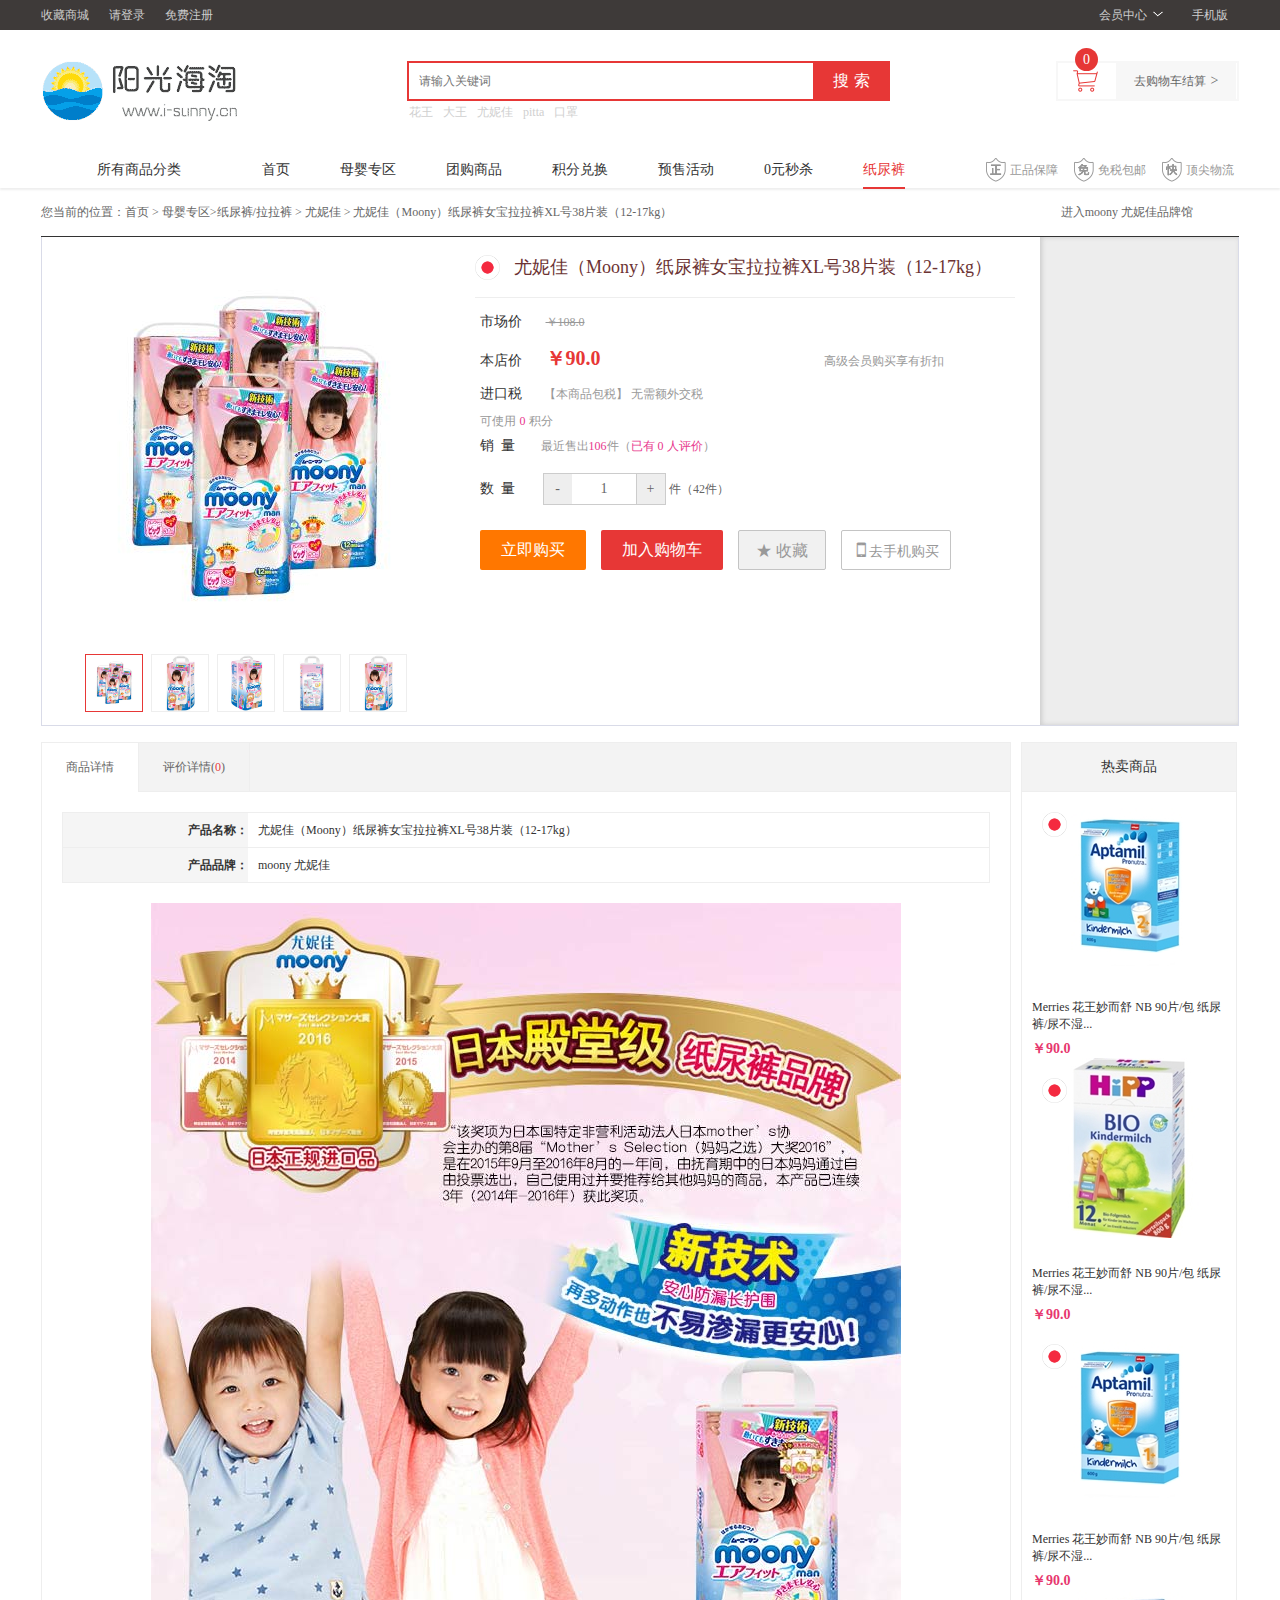
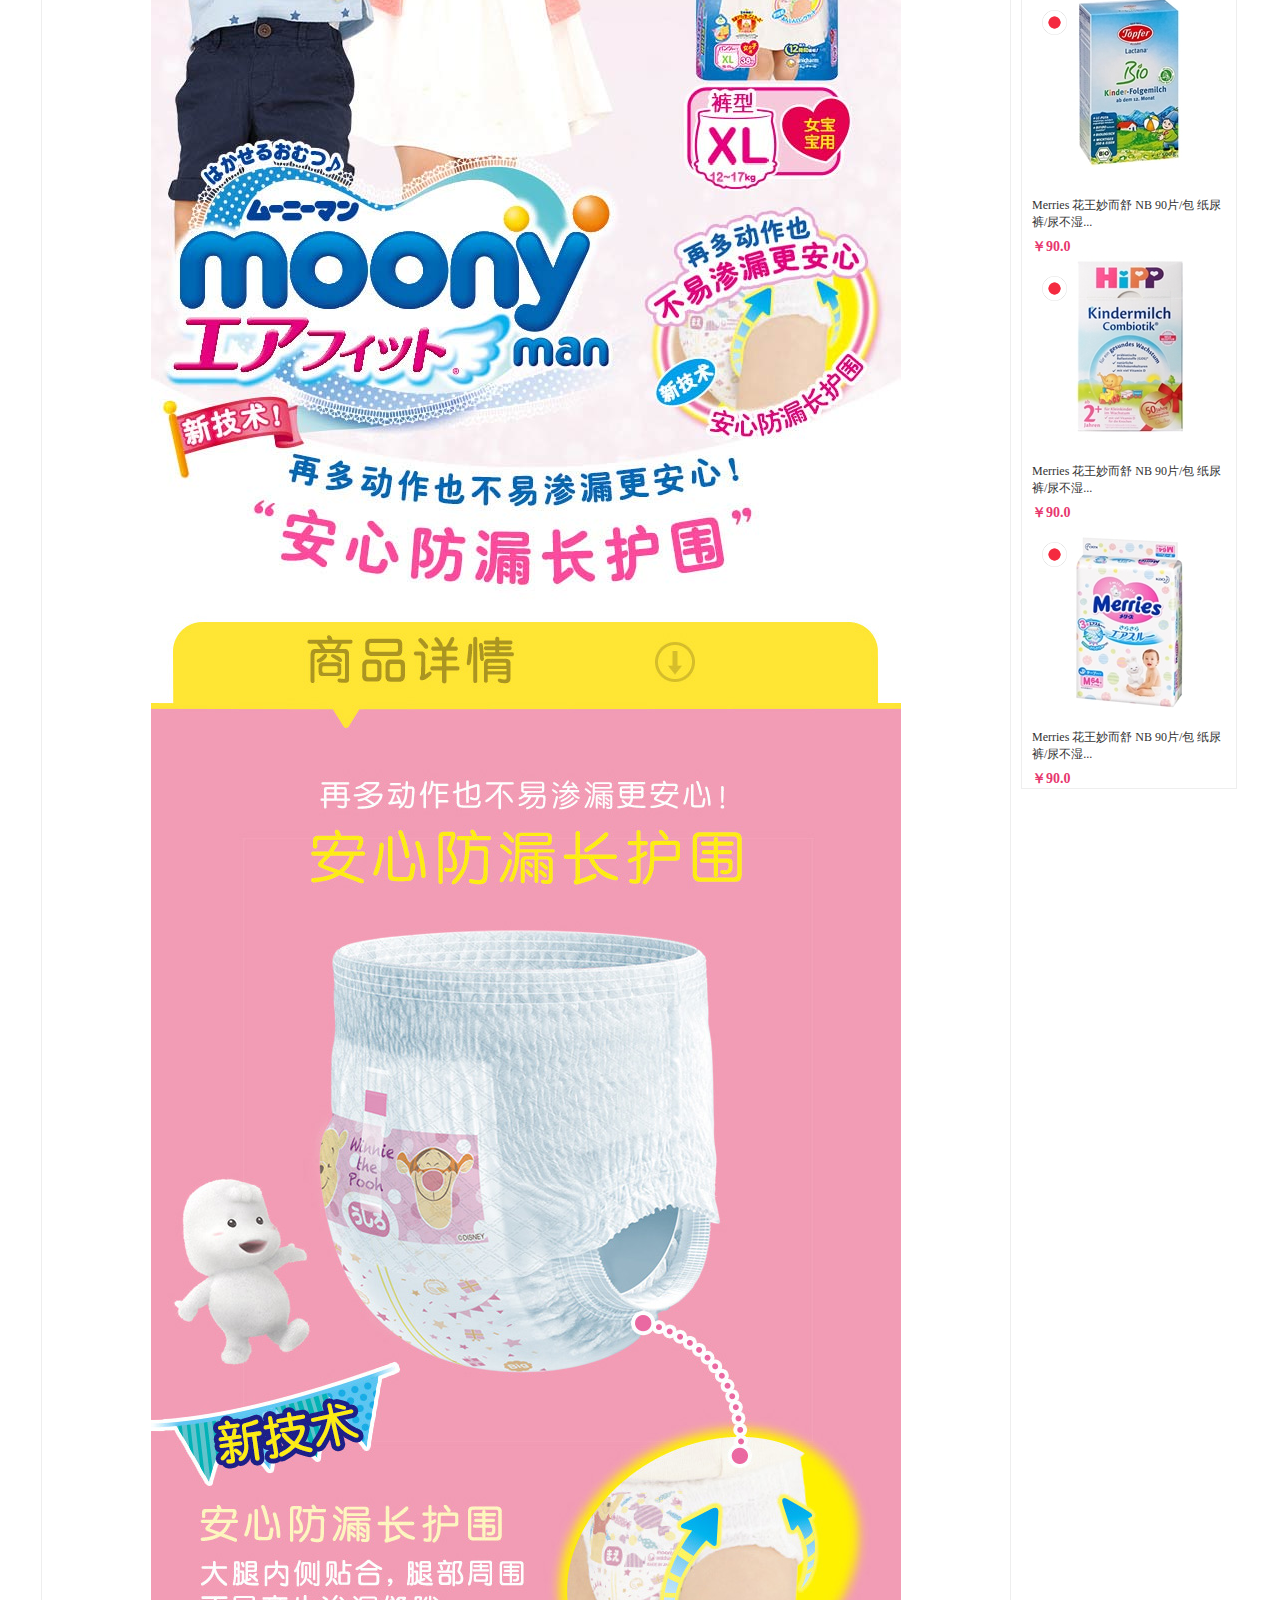
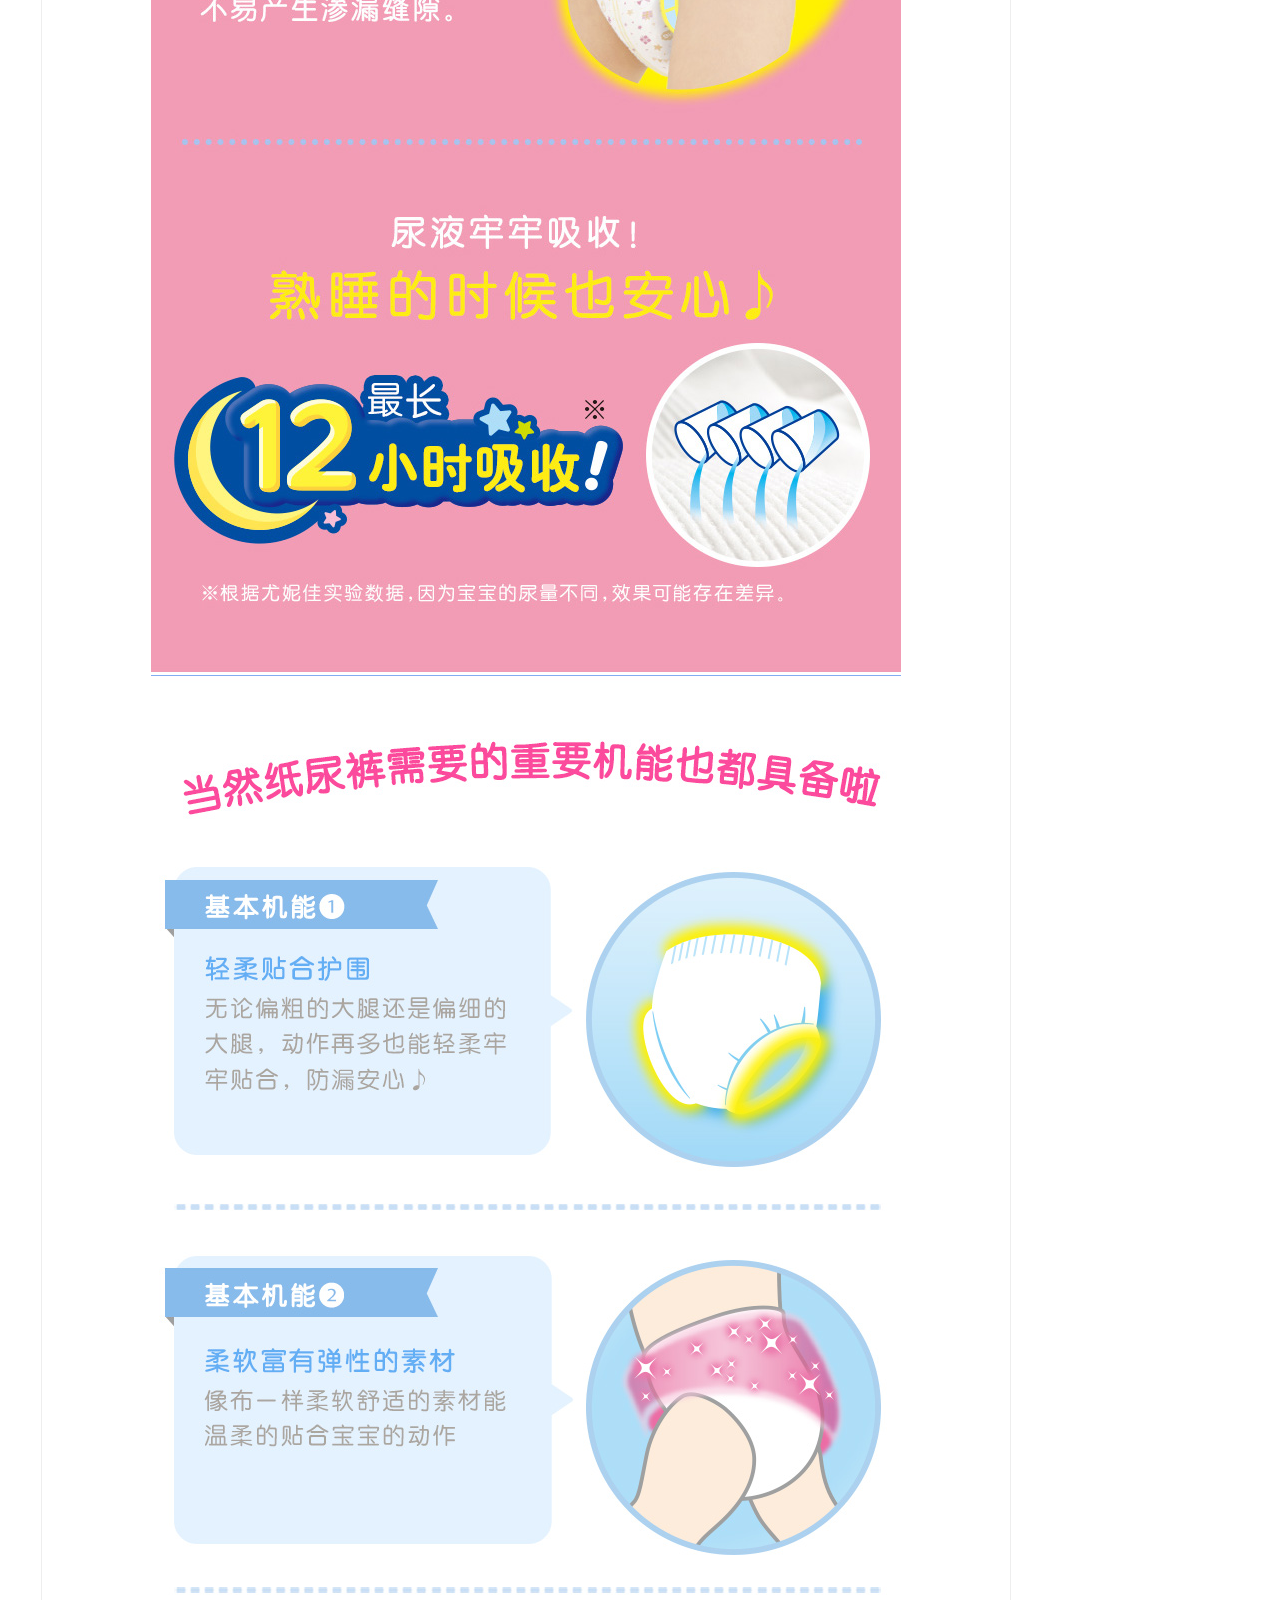
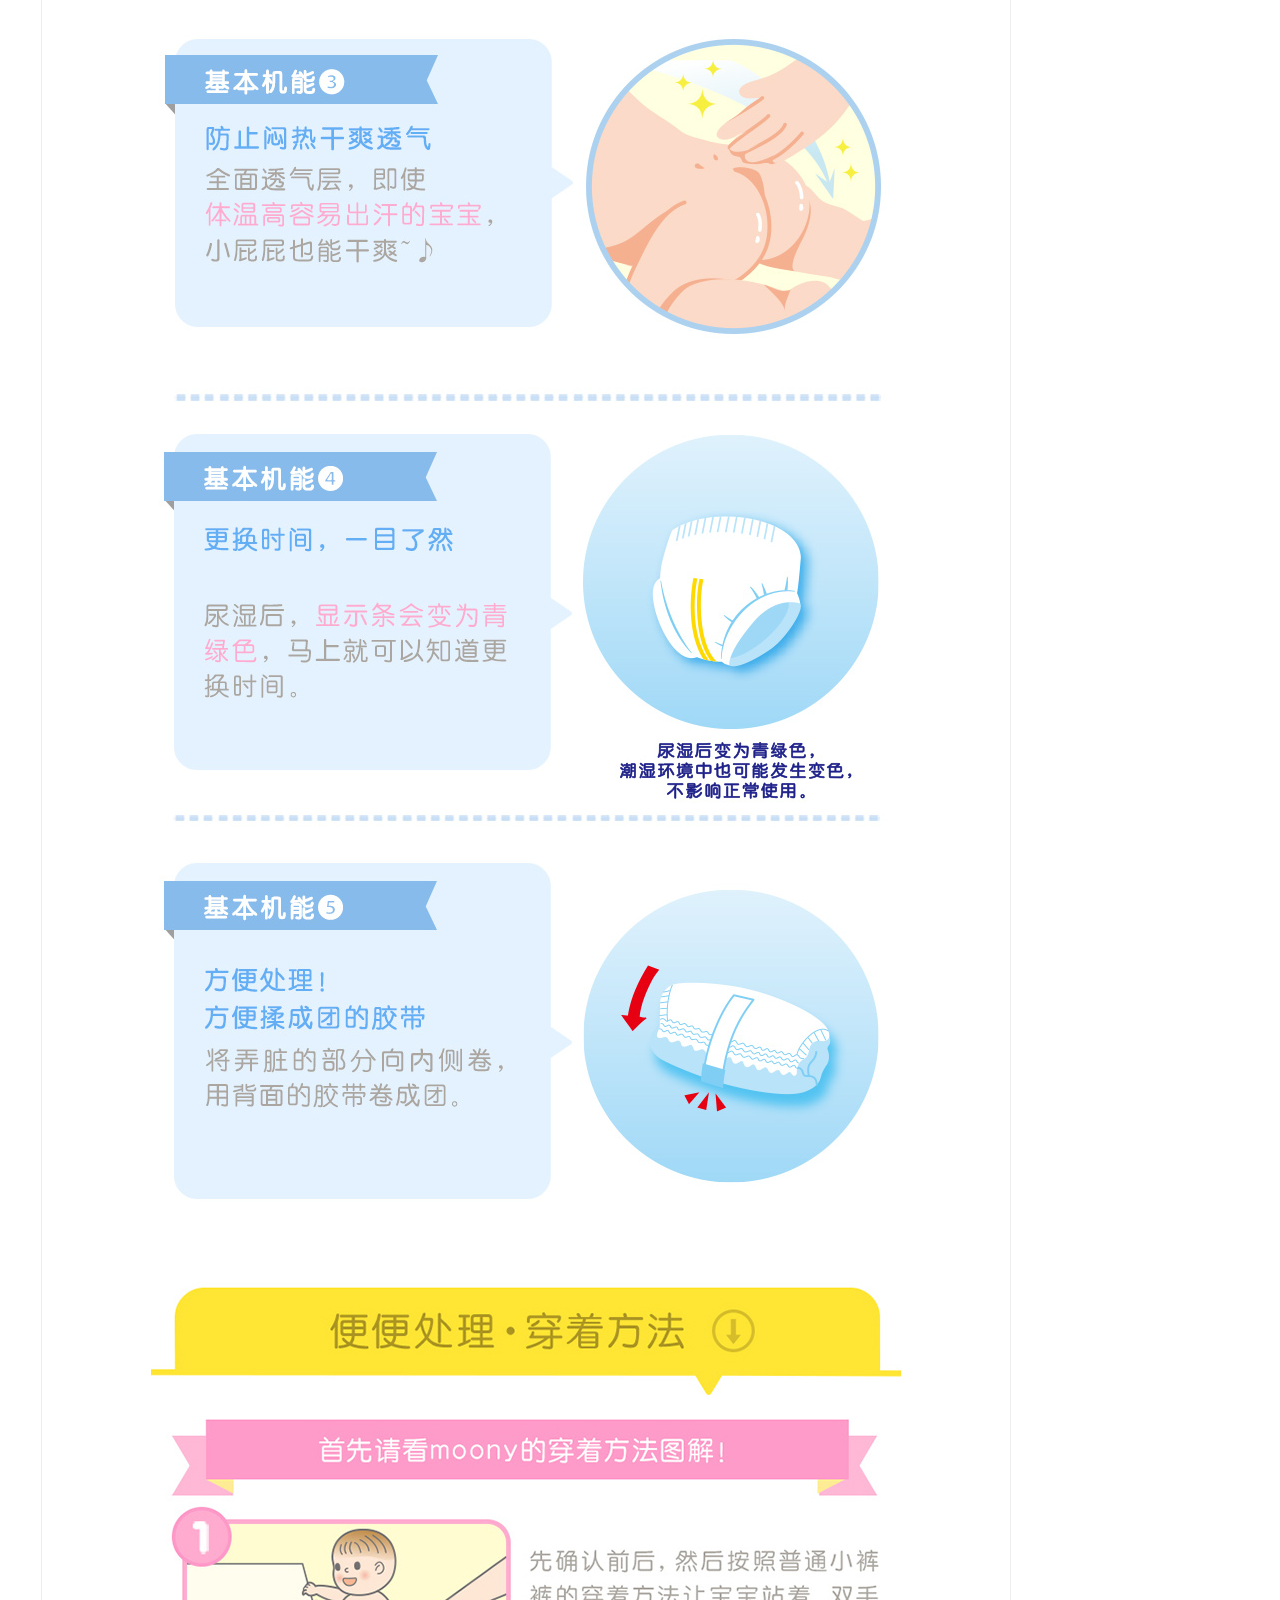
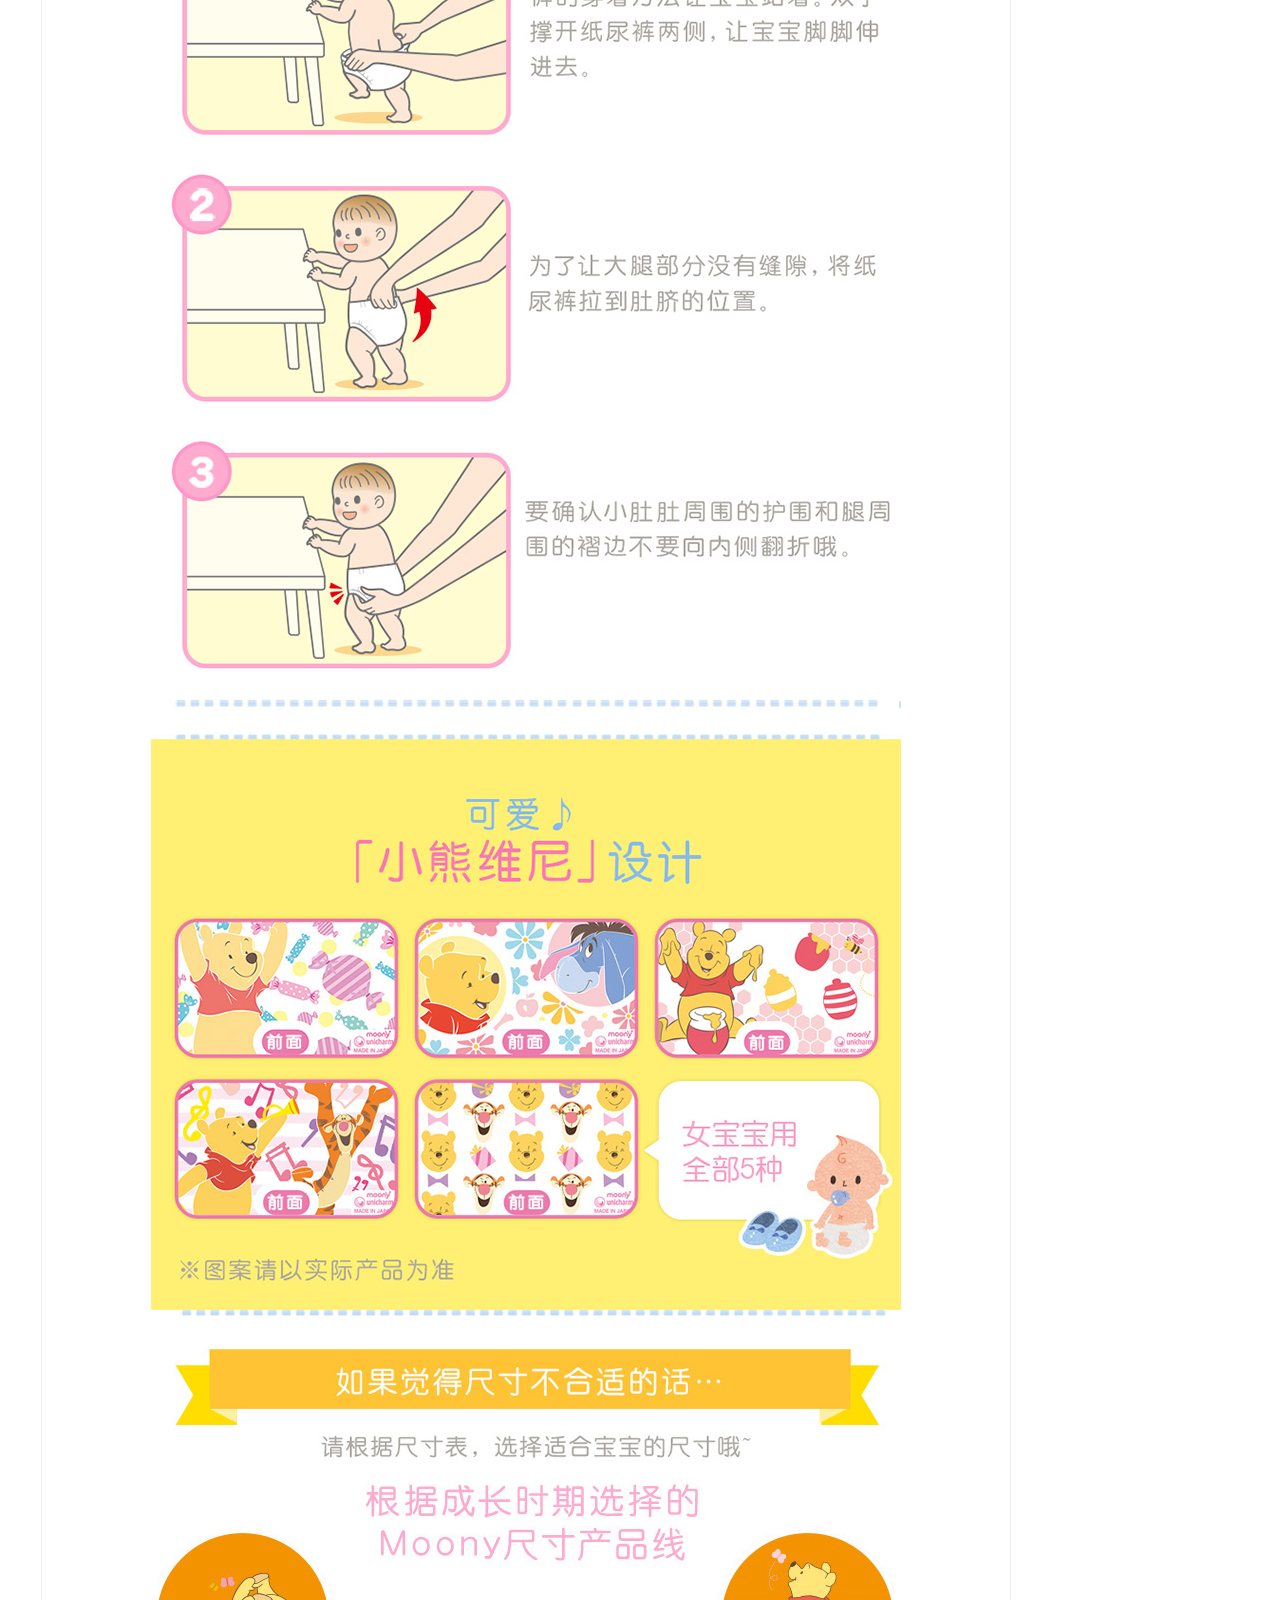
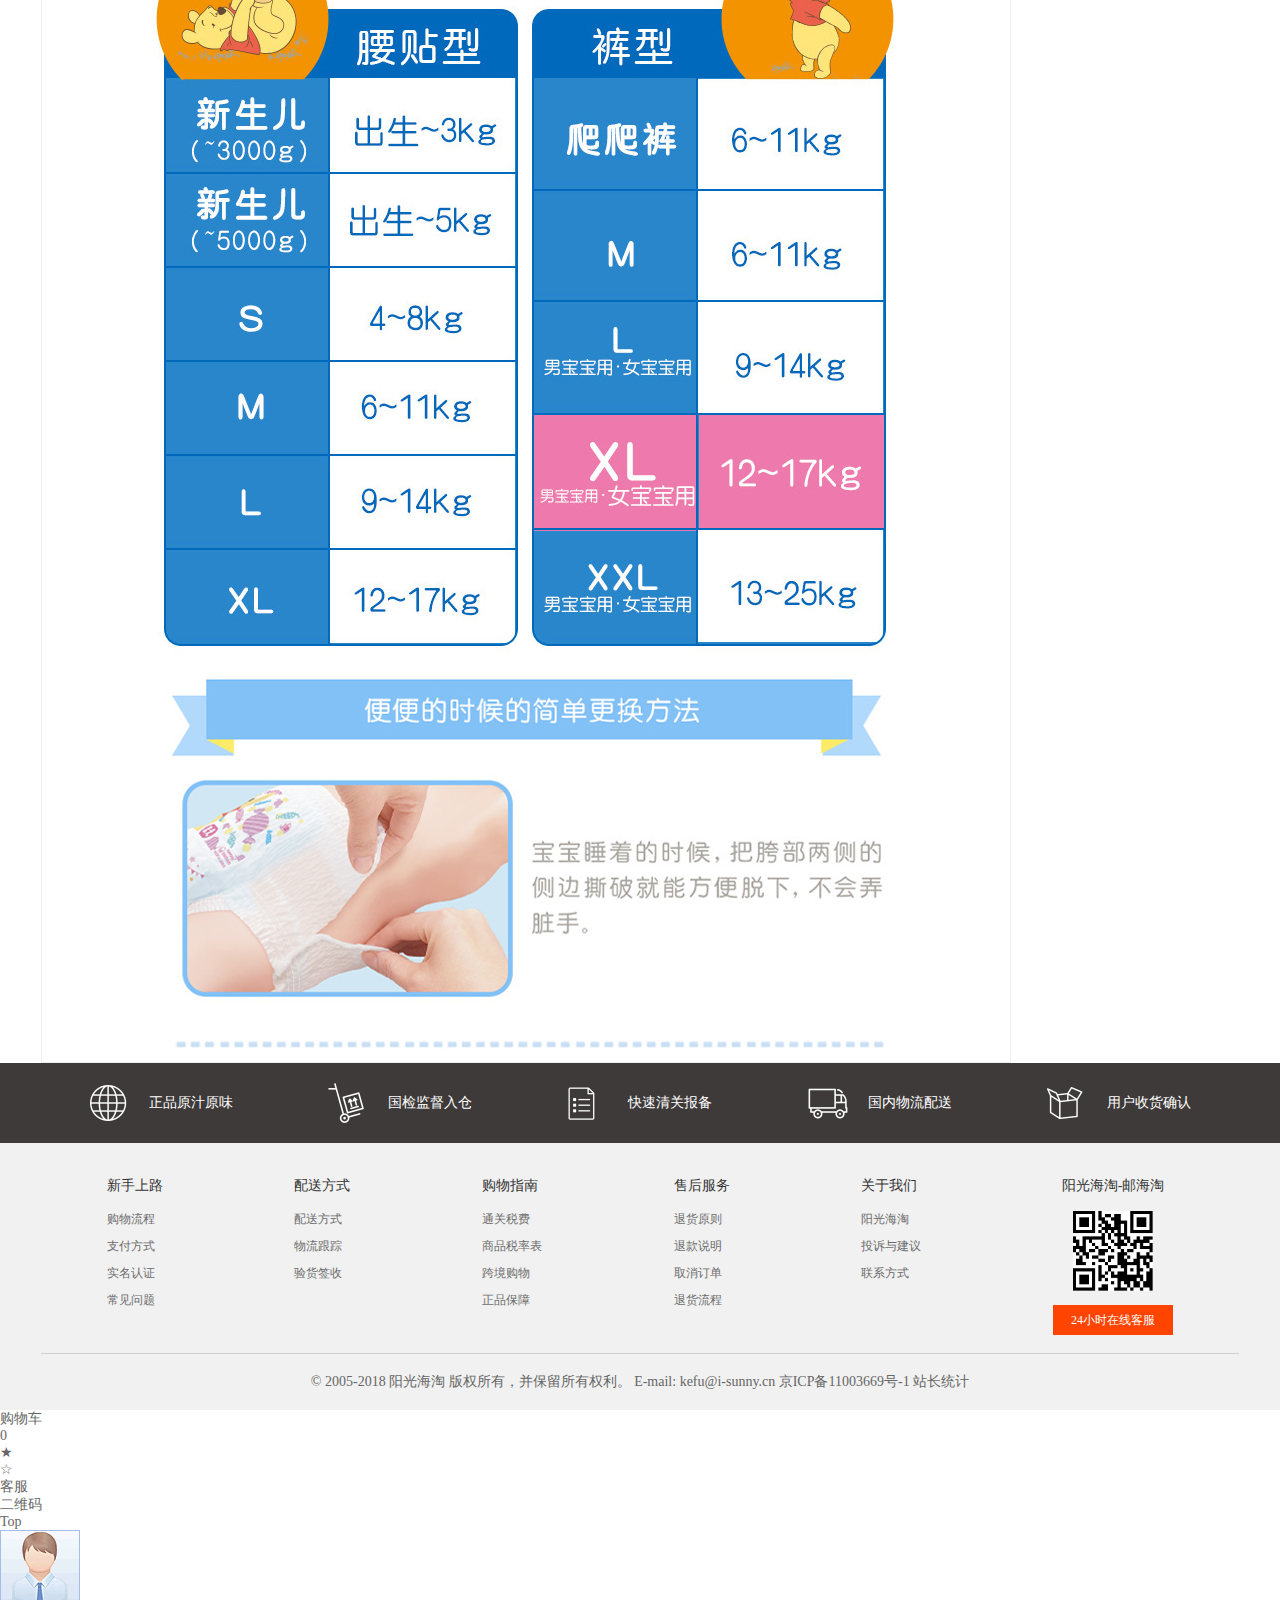
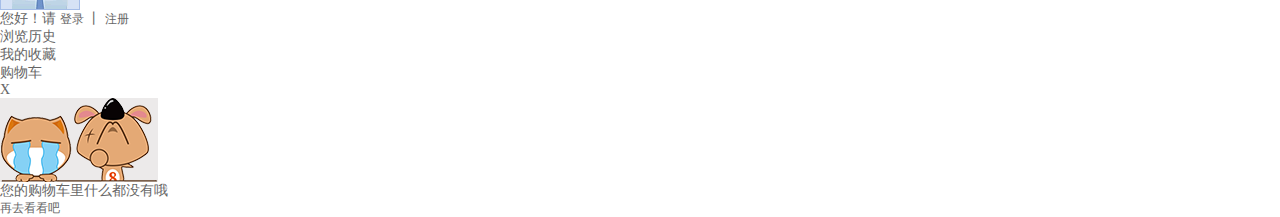
==== commit 156e8477: "项目结束" ====
--- a/goods.html
+++ b/goods.html
@@ -381,12 +381,77 @@
 						<dd><a href="">24小时在线客服</a></dd>
 					</dl>
 				</div>
-				</div>
-				
+			</div>
 			<div class="foot-3">
 				<p>© 2005-2018 阳光海淘 版权所有，并保留所有权利。 E-mail: kefu@i-sunny.cn 京ICP备11003669号-1 站长统计</p>
 			</div>
 		</footer>
+		<div class="right-nav">
+			<div class="right-nav-1">
+				<div class="right-nav-L">
+					<div class="right-nav-L-T">
+						<ul>
+							<li class="list1"></li>
+							<li class="list2">
+								<i></i>
+								<p>购物车</p>
+								<span>0</span>
+							</li>
+							<li class="list3">★</li>
+							<li class="list4">☆</li>
+						</ul>
+					</div>
+					<div class="right-nav-L-B">
+						<ul>
+							<li>客服</li>
+							<li>二维码</li>
+							<li class="top1">Top</li>
+						</ul>
+					</div>
+					<div class="register-login">
+						<img src="img/people.gif" alt="" />
+						<p>您好！请
+							<a href="login.html">登录</a>
+							丨
+							<a href="register.html">注册</a>
+						</p>
+						<i></i>
+					</div>
+					<div class="history">
+						浏览历史
+						<i></i>
+					</div>
+					<div class="shoucang">
+						我的收藏
+						<i></i>
+					</div>
+					<!--<div class="kefu">
+						联系QQ客服
+					</div>
+					<div class="erweima">
+						<img src="img/erweima.png" alt="" />
+					</div>-->
+				</div>
+				<div class="right-nav-R">
+					<div class="right-nav-R1">
+						<div class="right-nav-R1-T">
+							<p class="p1">购物车</p>
+							<p class="p2">X</p>
+						</div>
+						<div class="right-nav-R1-C">
+							<div class="kongimg">
+								<img src="img/kongimg.png" alt="" />
+							</div>
+							<div class="kongzi">
+								<p class="kongzi1">您的购物车里什么都没有哦</p>
+								<p class="kongzi2"><a href="index.html">再去看看吧</a></p>
+							</div>
+						</div>
+					</div>
+					<div class="right-nav-R2"></div>
+				</div>
+			</div>
+		</div>
 	</body>
 </html>
 <script src="js/goods.js"></script>